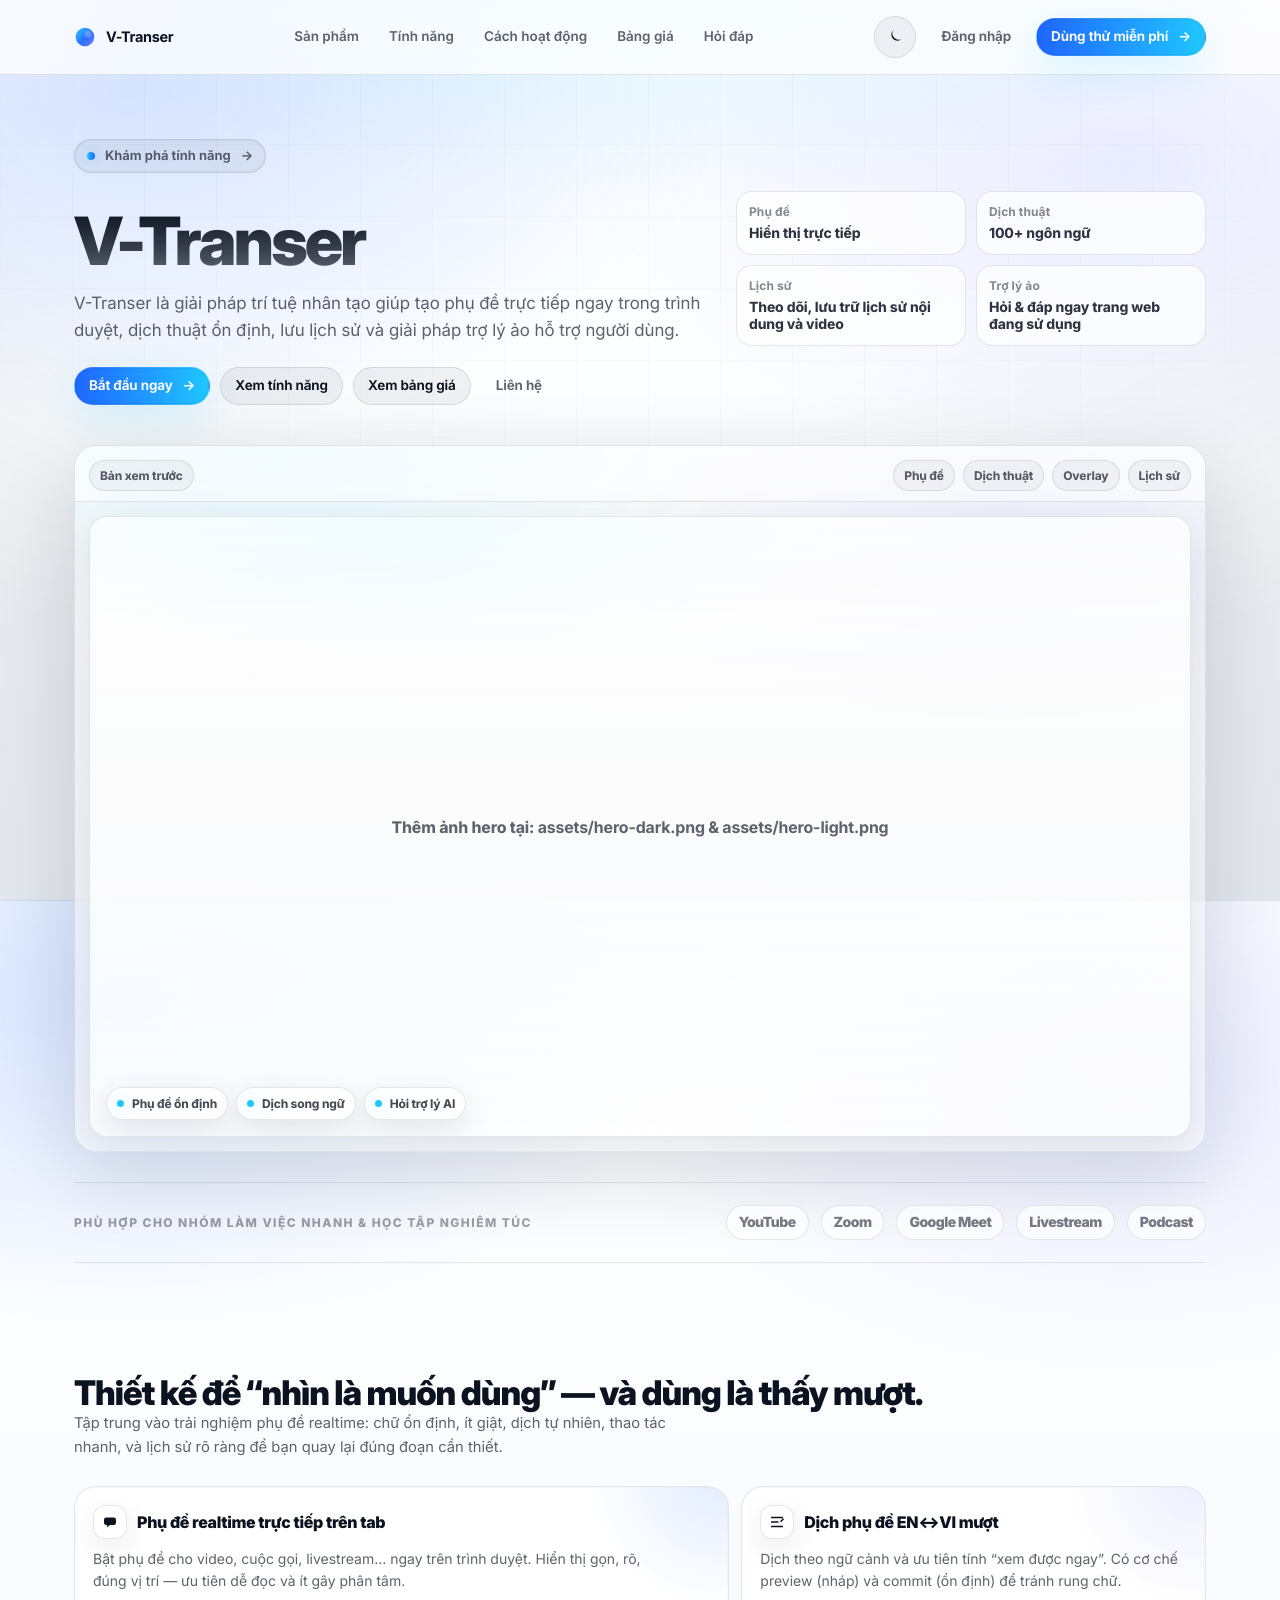
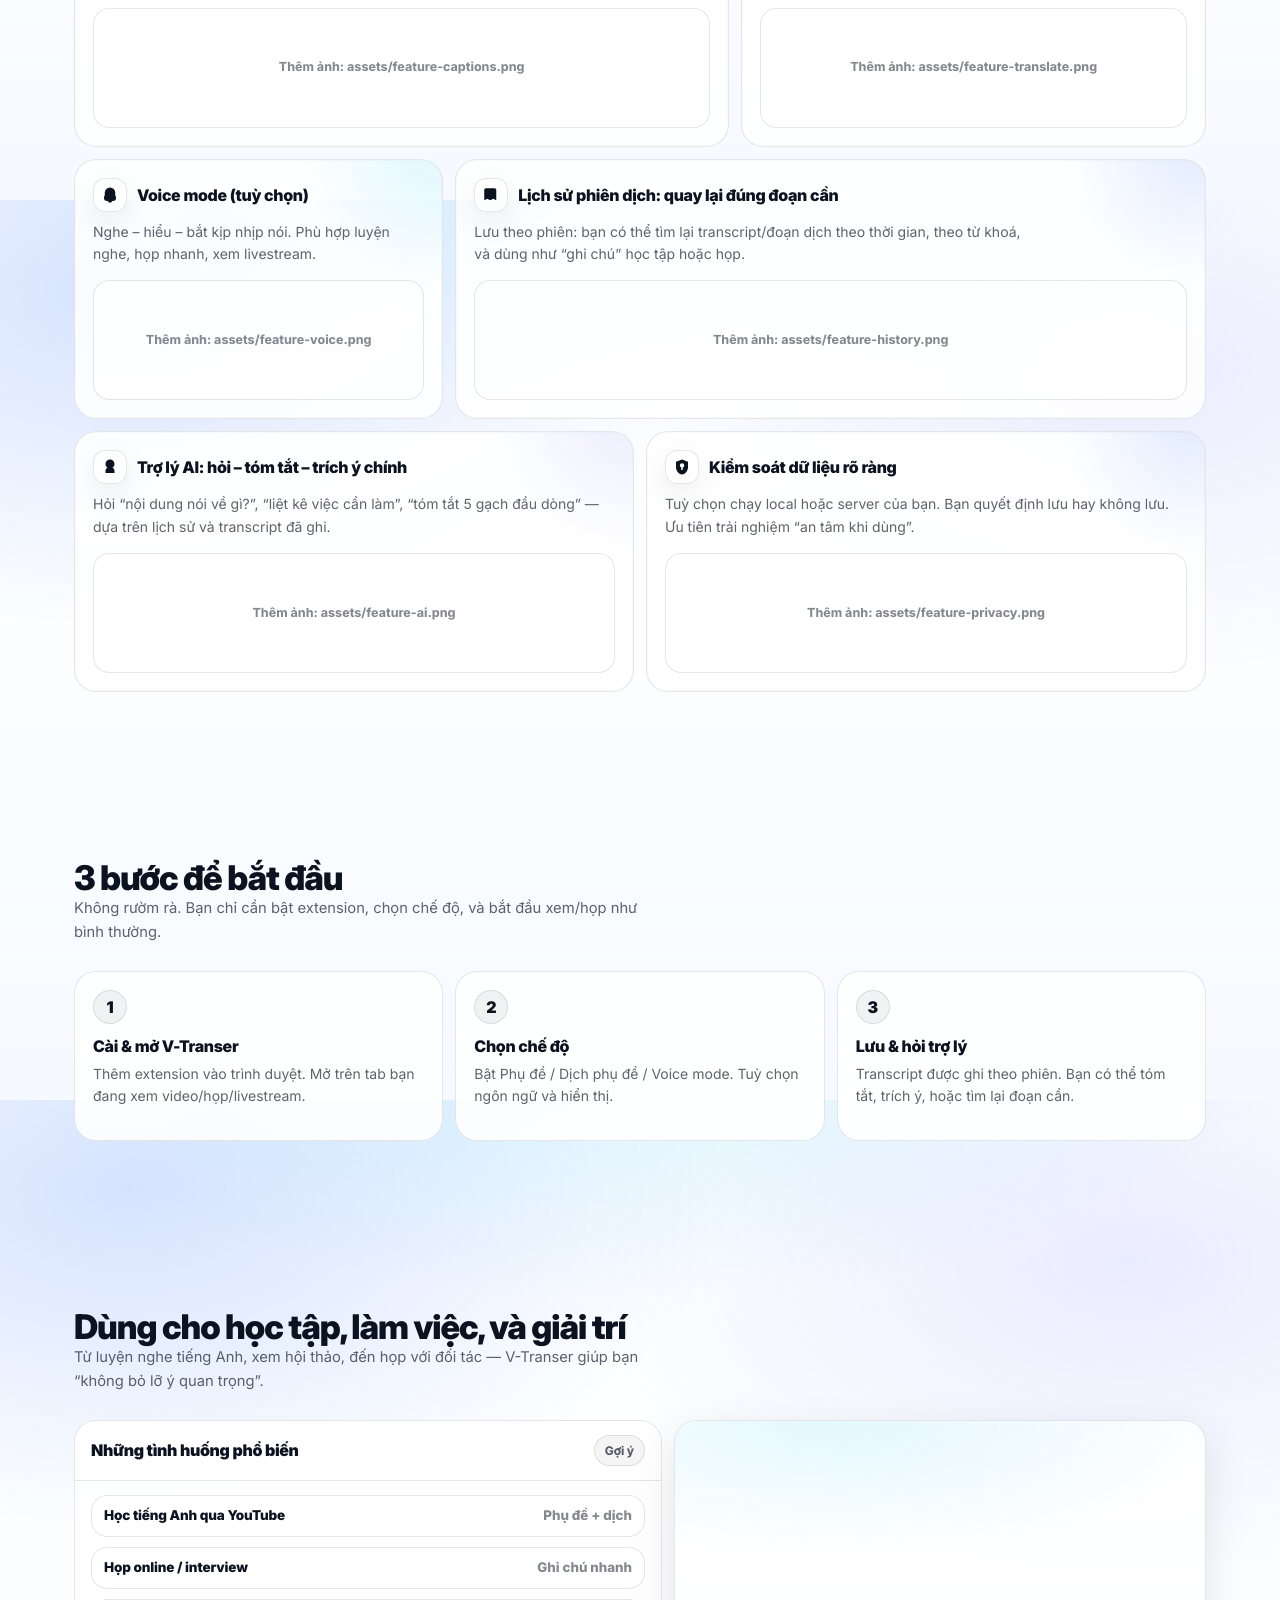
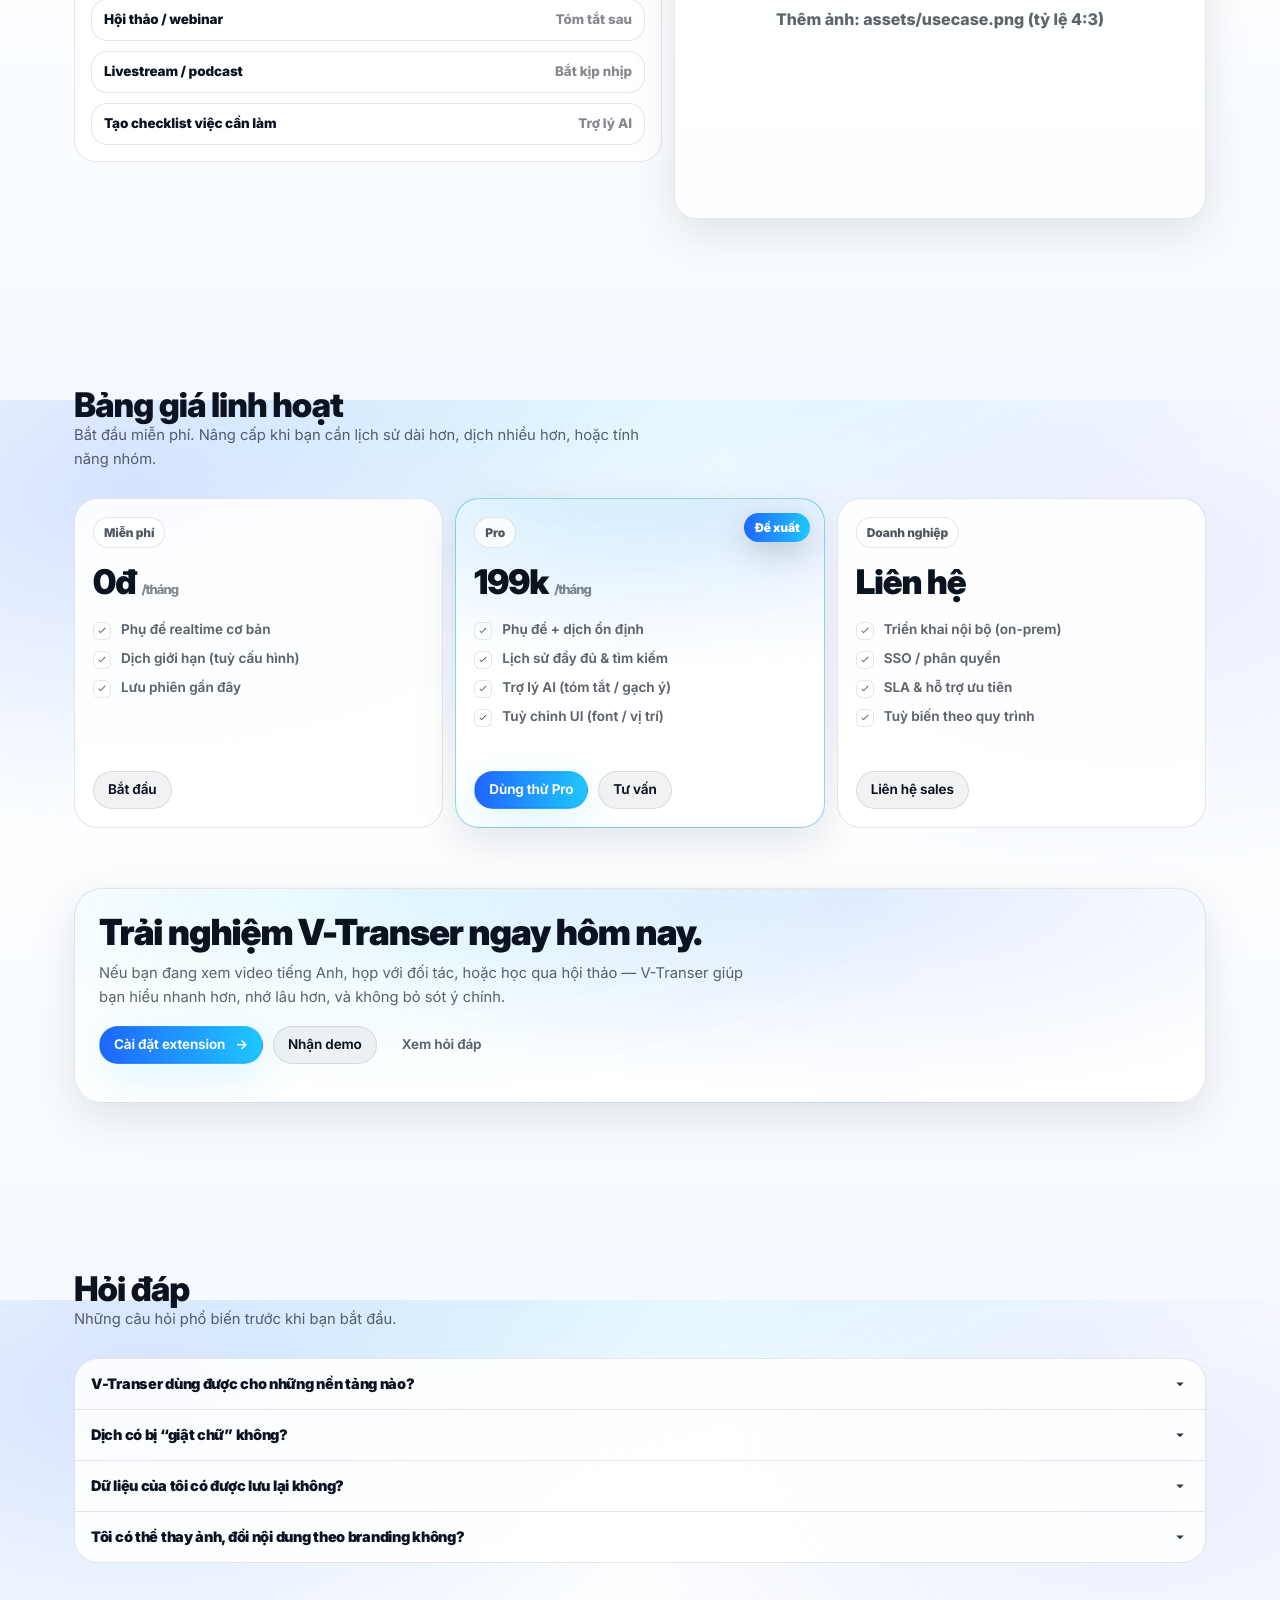
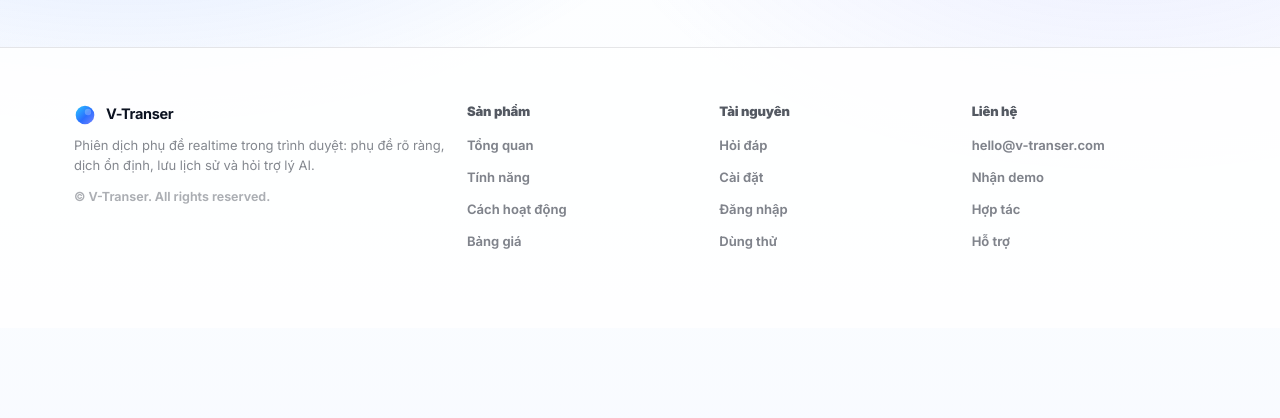
==== my-tab-audio-ext/landing_page.html @ ef07299a "khai xuan" ====
<!doctype html>
<html lang="vi" data-theme="dark">
<head>
  <meta charset="utf-8" />
  <meta name="viewport" content="width=device-width, initial-scale=1" />
  <title>V-Transer</title>

  <!-- SEO / Social -->
  <meta name="description" content="V-Transer giúp bạn tạo phụ đề realtime, dịch phụ đề EN↔VI, lưu lịch sử và hỏi trợ lý AI — ngay trong trình duyệt." />
  <meta property="og:title" content="V-Transer — Phiên dịch phụ đề realtime" />
  <meta property="og:description" content="Phụ đề realtime • Dịch EN↔VI • Lưu lịch sử • Trợ lý AI • Chạy local hoặc server của bạn" />
  <!-- TODO: thay ảnh og nếu có -->
  <meta property="og:image" content="assets/og.png" />
  <meta name="theme-color" content="#07080a" /> 

  <link rel="preconnect" href="https://fonts.googleapis.com" />
  <link rel="preconnect" href="https://fonts.gstatic.com" crossorigin />
  <link href="https://fonts.googleapis.com/css2?family=Inter:wght@300;400;500;600;650;700;800&display=swap" rel="stylesheet"/>

  <style>
    /* =========================================================
      1) THEME TOKENS (Dark default)
    ========================================================= */
    :root{
      --font: "Inter", ui-sans-serif, system-ui, -apple-system, Segoe UI, Roboto, Arial, sans-serif;

      --max: 1180px;
      --pad: 24px;
      --navH: 74px;

      --radius: 16px;
      --radius2: 22px;

      --bg0: #07080a;
      --bg1: #06070a;
      --bg2: #040408;

      --text: #eef0f4;
      --muted: rgba(238,240,244,.66);
      --muted2: rgba(238,240,244,.48);

      --border: rgba(255,255,255,.085);
      --border2: rgba(255,255,255,.14);

      --card: rgba(255,255,255,.03);
      --card2: rgba(255,255,255,.055);
      --hover: rgba(255,255,255,.07);

      --blue: #2f7bff;
      --cyan: #34d7ff;
      --violet: #a36bff;

      --shadow: 0 24px 80px rgba(0,0,0,.56);
      --shadow2: 0 14px 44px rgba(0,0,0,.46);

      --hdr-bg: rgba(7,8,10,.58);
      --hdr-blur: 14px;

      /* Background composition */
      --mesh-1: radial-gradient(1200px 650px at 50% -160px, rgba(47,123,255,.18), transparent 60%);
      --mesh-2: radial-gradient(1000px 560px at 10% 12%, rgba(52,215,255,.12), transparent 58%);
      --mesh-3: radial-gradient(900px 520px at 88% 18%, rgba(163,107,255,.12), transparent 58%);
      --bg-linear: linear-gradient(180deg, var(--bg0), var(--bg1) 58%, var(--bg2) 100%);

      --grid-line: rgba(255,255,255,.05);
      --grid-opacity: .14;
      --grid-mask: radial-gradient(900px 420px at 50% 180px, black 52%, transparent 76%);

      --vignette: radial-gradient(1200px 720px at 50% 0%, transparent 45%, rgba(0,0,0,.58) 100%);

      --h1-grad: linear-gradient(180deg, #ffffff 0%, rgba(255,255,255,.78) 58%, rgba(255,255,255,.58) 100%);

      --btn-ghost: transparent;
      --btn-ghost-hover: rgba(255,255,255,.05);

      --btn-solid: rgba(255,255,255,.06);
      --btn-solid-hover: rgba(255,255,255,.10);
      --btn-solid-border: rgba(255,255,255,.10);
      --btn-solid-border-hover: rgba(255,255,255,.16);

      --btn-primary: linear-gradient(90deg, var(--blue), var(--cyan));
      --btn-primary-shadow: 0 0 0 1px rgba(255,255,255,.06) inset, 0 14px 44px rgba(47,123,255,.18);
      --btn-primary-shadow-hover: 0 0 0 1px rgba(255,255,255,.08) inset, 0 18px 58px rgba(47,123,255,.26);

      --chip-bg: rgba(255,255,255,.05);
      --chip-border: rgba(255,255,255,.10);
    }

    /* =========================================================
      2) LIGHT THEME OVERRIDES (White + ocean blue gradients)
    ========================================================= */
    html[data-theme="light"]{
      --bg0: #ffffff;
      --bg1: #fbfdff;
      --bg2: #f6f9ff;

      --text: #0b1220;
      --muted: rgba(11,18,32,.66);
      --muted2: rgba(11,18,32,.50);

      --border: rgba(11,18,32,.10);
      --border2: rgba(11,18,32,.16);

      --card: rgba(255,255,255,.72);
      --card2: rgba(255,255,255,.88);
      --hover: rgba(11,18,32,.05);

      --blue: #1f66ff;
      --cyan: #1fc7ff;
      --violet: #6f7dff;

      --shadow: 0 24px 80px rgba(11,18,32,.14);
      --shadow2: 0 14px 44px rgba(11,18,32,.10);

      --hdr-bg: rgba(255,255,255,.72);

      --mesh-1: radial-gradient(1200px 650px at 50% -200px, rgba(31,199,255,.22), transparent 62%);
      --mesh-2: radial-gradient(1000px 560px at 10% 10%, rgba(31,102,255,.18), transparent 60%);
      --mesh-3: radial-gradient(900px 520px at 88% 18%, rgba(111,125,255,.14), transparent 60%);
      --bg-linear: linear-gradient(180deg, var(--bg0), var(--bg1) 56%, var(--bg2) 100%);

      --grid-line: rgba(11,18,32,.07);
      --grid-opacity: .20;
      --grid-mask: radial-gradient(980px 440px at 50% 220px, black 55%, transparent 80%);

      --vignette: radial-gradient(1200px 720px at 50% 0%, transparent 55%, rgba(11,18,32,.08) 100%);

      --h1-grad: linear-gradient(180deg, #0b1220 0%, rgba(11,18,32,.80) 60%, rgba(11,18,32,.62) 100%);

      --btn-ghost-hover: rgba(11,18,32,.05);

      --btn-solid: rgba(11,18,32,.05);
      --btn-solid-hover: rgba(11,18,32,.08);
      --btn-solid-border: rgba(11,18,32,.10);
      --btn-solid-border-hover: rgba(11,18,32,.16);

      --btn-primary: linear-gradient(90deg, #1f66ff, #1fc7ff);
      --btn-primary-shadow: 0 0 0 1px rgba(11,18,32,.06) inset, 0 14px 44px rgba(31,199,255,.16);
      --btn-primary-shadow-hover: 0 0 0 1px rgba(11,18,32,.08) inset, 0 18px 58px rgba(31,199,255,.22);

      --chip-bg: rgba(11,18,32,.04);
      --chip-border: rgba(11,18,32,.10);
    }

    /* =========================================================
      3) BASE
    ========================================================= */
    *{ box-sizing:border-box; }
    html,body{ height:100%; }
    body{
      margin:0;
      font-family: var(--font);
      background: var(--mesh-1), var(--mesh-2), var(--mesh-3), var(--bg-linear);
      color: var(--text);
      -webkit-font-smoothing: antialiased;
      text-rendering: geometricPrecision;
      overflow-x:hidden;
      transition: background-color .25s ease, color .25s ease;
    }
    a{ color:inherit; text-decoration:none; }
    button{ font-family:inherit; }
    .container{
      width:100%;
      max-width: var(--max);
      margin: 0 auto;
      padding: 0 var(--pad);
      position:relative;
      z-index:1;
    }

    .bg-grid{
      position:fixed; inset:0;
      pointer-events:none;
      background-image:
        linear-gradient(to right, var(--grid-line) 1px, transparent 1px),
        linear-gradient(to bottom, var(--grid-line) 1px, transparent 1px);
      background-size: 72px 72px;
      opacity: var(--grid-opacity);
      mask-image: var(--grid-mask);
      z-index:0;
      transition: opacity .25s ease;
    }
    .bg-vignette{
      position:fixed; inset:-1px;
      pointer-events:none;
      background: var(--vignette);
      z-index:0;
      transition: background .25s ease;
    }

    /* =========================================================
      4) NAV
    ========================================================= */
    header{
      position: sticky;
      top:0;
      z-index: 50;
      backdrop-filter: blur(var(--hdr-blur));
      background: var(--hdr-bg);
      border-bottom: 1px solid var(--border);
    }
    .nav{
      height: var(--navH);
      display:flex;
      align-items:center;
      justify-content:space-between;
      gap: 16px;
    }
    .brand{
      display:flex;
      align-items:center;
      gap:10px;
      font-weight:700;
      letter-spacing:-.02em;
    }
    .brand .wordmark{ font-size: 14.5px; }
    .navlinks{
      display:flex;
      gap: 10px;
      align-items:center;
      color: var(--muted);
      font-size: 13.5px;
      font-weight: 600;
    }
    .navlinks a{
      padding: 10px 10px;
      border-radius: 999px;
      transition: .18s ease;
    }
    .navlinks a:hover{
      color: var(--text);
      background: var(--btn-ghost-hover);
    }

    .navactions{
      display:flex;
      gap: 10px;
      align-items:center;
    }

    .btn{
      display:inline-flex;
      align-items:center;
      justify-content:center;
      gap:10px;
      border-radius: 999px;
      padding: 10px 14px;
      border: 1px solid transparent;
      cursor:pointer;
      font-size: 13.5px;
      font-weight: 650;
      letter-spacing: -.01em;
      transition: .18s ease;
      user-select:none;
      white-space:nowrap;
      background: transparent;
      color: inherit;
    }
    .btn.ghost{
      background: var(--btn-ghost);
      color: var(--muted);
      border-color: transparent;
    }
    .btn.ghost:hover{
      color: var(--text);
      background: var(--btn-ghost-hover);
    }

    .btn.solid{
      background: var(--btn-solid);
      border-color: var(--btn-solid-border);
      color: var(--text);
    }
    .btn.solid:hover{
      background: var(--btn-solid-hover);
      border-color: var(--btn-solid-border-hover);
      transform: translateY(-1px);
    }

    .btn.primary{
      background: var(--btn-primary);
      border-color: rgba(255,255,255,.10);
      box-shadow: var(--btn-primary-shadow);
      color: #fff;
    }
    .btn.primary:hover{
      transform: translateY(-1px);
      box-shadow: var(--btn-primary-shadow-hover);
    }

    .btn.theme{
      width: 42px;
      height: 42px;
      padding: 0;
      border-radius: 999px;
      border: 1px solid var(--btn-solid-border);
      background: var(--btn-solid);
    }
    .btn.theme:hover{
      background: var(--btn-solid-hover);
      border-color: var(--btn-solid-border-hover);
      transform: translateY(-1px);
    }

    .hamburger{
      display:none;
      width: 42px; height: 42px;
      border-radius: 14px;
      border:1px solid var(--border);
      background: var(--btn-solid);
      cursor:pointer;
      align-items:center;
      justify-content:center;
    }
    .hamburger:hover{
      background: var(--btn-solid-hover);
      border-color: var(--border2);
    }

    .mobileSheet{
      display:none;
      position: fixed;
      inset: calc(var(--navH) + 10px) 14px auto 14px;
      background: color-mix(in srgb, var(--bg0) 86%, transparent);
      backdrop-filter: blur(16px);
      border: 1px solid var(--border);
      border-radius: 18px;
      box-shadow: var(--shadow2);
      padding: 10px;
      z-index: 60;
    }
    .mobileSheet a{
      display:flex;
      padding: 12px 12px;
      border-radius: 14px;
      color: var(--muted);
      font-weight: 650;
      transition: .18s ease;
    }
    .mobileSheet a:hover{
      background: var(--btn-ghost-hover);
      color: var(--text);
    }

    /* =========================================================
      5) HERO
    ========================================================= */
    main{ padding-bottom: 90px; }

    .hero{
      padding: 64px 0 28px;
    }

    .badge{
      display:inline-flex;
      align-items:center;
      gap:10px;
      padding: 8px 12px;
      border-radius: 999px;
      border:1px solid var(--border);
      background: var(--btn-solid);
      color: var(--muted);
      font-size: 13px;
      font-weight: 650;
      box-shadow: 0 0 0 1px rgba(255,255,255,.02) inset;
      transition: .18s ease;
    }
    html[data-theme="light"] .badge{
      box-shadow: 0 0 0 1px rgba(11,18,32,.03) inset;
    }
    .badge .dot{
      width: 8px; height: 8px;
      border-radius:999px;
      background: linear-gradient(90deg, var(--cyan), var(--blue));
      box-shadow: 0 0 16px color-mix(in srgb, var(--cyan) 35%, transparent);
    }
    .badge:hover{
      border-color: var(--border2);
      background: var(--btn-solid-hover);
      color: var(--text);
      transform: translateY(-1px);
    }

    .heroGrid{
      margin-top: 18px;
      display:grid;
      grid-template-columns: 1.15fr .85fr;
      gap: 26px;
      align-items:start;
    }

    h1{
      font-size: clamp(44px, 5.2vw, 76px);
      line-height: 1.02;
      letter-spacing: -0.045em;
      margin: 18px 0 14px;
      font-weight: 850;
      background: var(--h1-grad);
      -webkit-background-clip: text;
      -webkit-text-fill-color: transparent;
    }
    .lead{
      margin: 0 0 22px;
      color: var(--muted);
      font-size: 17px;
      line-height: 1.6;
      max-width: 60ch;
    }
    .heroCtas{
      display:flex;
      gap: 10px;
      flex-wrap: wrap;
      align-items:center;
      margin-bottom: 14px;
    }
    .subnote{
      color: var(--muted2);
      font-size: 12.8px;
      display:flex;
      flex-wrap:wrap;
      gap: 10px;
      align-items:center;
    }
    .subnote span{
      display:inline-flex;
      align-items:center;
      gap:8px;
      padding: 6px 10px;
      border-radius: 999px;
      border: 1px solid var(--border);
      background: var(--card);
      font-weight: 650;
    }

    .heroSide{
      display:flex;
      flex-direction:column;
      gap: 12px;
    }
    .miniStats{
      display:grid;
      grid-template-columns: repeat(2, 1fr);
      gap: 10px;
    }
    .stat{
      border: 1px solid var(--border);
      background: var(--card);
      border-radius: 16px;
      padding: 12px 12px;
    }
    .stat .k{
      font-size: 12px;
      color: var(--muted2);
      margin-bottom: 6px;
      font-weight: 700;
      letter-spacing: .01em;
    }
    .stat .v{
      font-size: 14px;
      font-weight: 750;
      letter-spacing: -.01em;
      color: color-mix(in srgb, var(--text) 86%, transparent);
    }

    /* =========================================================
      6) HERO VISUAL (image slot)
    ========================================================= */
    .heroVisual{
      margin-top: 26px;
      border-radius: var(--radius2);
      border: 1px solid var(--border);
      background: linear-gradient(
        180deg,
        color-mix(in srgb, var(--card2) 78%, transparent),
        color-mix(in srgb, var(--card) 58%, transparent)
      );
      box-shadow: var(--shadow);
      overflow:hidden;
      position:relative;
    }
    .heroVisual::before{
      content:"";
      position:absolute; inset:-1px;
      background:
        radial-gradient(760px 340px at 18% 0%, color-mix(in srgb, var(--cyan) 12%, transparent), transparent 58%),
        radial-gradient(740px 340px at 82% 12%, color-mix(in srgb, var(--violet) 10%, transparent), transparent 58%);
      pointer-events:none;
    }

    .visualTop{
      position:relative;
      display:flex;
      align-items:center;
      justify-content:space-between;
      gap: 10px;
      padding: 14px 14px 10px;
      border-bottom: 1px solid var(--border);
      background: color-mix(in srgb, var(--card2) 60%, transparent);
    }
    .pill{
      display:inline-flex;
      align-items:center;
      gap: 8px;
      padding: 7px 10px;
      border-radius: 999px;
      border: 1px solid var(--chip-border);
      background: var(--chip-bg);
      color: color-mix(in srgb, var(--text) 68%, transparent);
      font-size: 12px;
      font-weight: 750;
      letter-spacing:-.01em;
    }
    .chips{ display:flex; gap: 8px; flex-wrap:wrap; }

    .visualBody{
      position:relative;
      padding: 14px;
      display:grid;
      grid-template-columns: 1fr;
      gap: 12px;
    }

    .shotFrame{
      border: 1px solid var(--border);
      background: color-mix(in srgb, var(--bg0) 60%, transparent);
      border-radius: 18px;
      overflow:hidden;
      box-shadow: var(--shadow2);
      position:relative;
    }
    .shotFrame .ratio{
      aspect-ratio: 16/9;
      width:100%;
      background:
        linear-gradient(180deg, color-mix(in srgb, var(--card2) 55%, transparent), transparent),
        radial-gradient(700px 240px at 30% 0%, color-mix(in srgb, var(--cyan) 10%, transparent), transparent 60%);
      display:flex;
      align-items:center;
      justify-content:center;
      color: var(--muted);
      font-weight: 750;
      letter-spacing:-.01em;
      position:relative;
    }
    .shotFrame img{
      width:100%;
      height:100%;
      object-fit: cover;
      display:block;
    }

    .hintOverlay{
      position:absolute;
      left: 16px;
      bottom: 16px;
      display:flex;
      flex-wrap:wrap;
      gap: 8px;
      pointer-events:none;
    }
    .hintTag{
      display:inline-flex;
      align-items:center;
      gap: 8px;
      padding: 8px 10px;
      border-radius: 999px;
      border: 1px solid var(--border);
      background: color-mix(in srgb, var(--bg0) 70%, transparent);
      color: color-mix(in srgb, var(--text) 76%, transparent);
      font-size: 12px;
      font-weight: 750;
      box-shadow: 0 10px 30px rgba(0,0,0,.22);
    }
    html[data-theme="light"] .hintTag{
      background: rgba(255,255,255,.72);
      box-shadow: 0 10px 30px rgba(11,18,32,.10);
    }
    .hintDot{
      width: 7px; height: 7px; border-radius:999px;
      background: var(--cyan);
      box-shadow: 0 0 16px color-mix(in srgb, var(--cyan) 40%, transparent);
    }

    /* =========================================================
      7) TRUST / LOGO WALL
    ========================================================= */
    .trust{
      margin-top: 30px;
      padding: 22px 0;
      border-top: 1px solid var(--border);
      border-bottom: 1px solid var(--border);
    }
    .trustRow{
      display:flex;
      align-items:center;
      justify-content:space-between;
      gap: 16px;
      flex-wrap:wrap;
    }
    .trustRow p{
      margin:0;
      font-size: 12px;
      letter-spacing: .12em;
      text-transform: uppercase;
      color: color-mix(in srgb, var(--text) 40%, transparent);
      font-weight: 800;
    }
    .logos{
      display:flex;
      gap: 12px;
      flex-wrap:wrap;
      align-items:center;
      opacity:.90;
    }
    .logoChip{
      font-weight: 850;
      letter-spacing:-.04em;
      font-size: 14px;
      color: color-mix(in srgb, var(--text) 62%, transparent);
      padding: 8px 12px;
      border-radius: 999px;
      border: 1px solid var(--border);
      background: var(--card);
    }

    /* =========================================================
      8) SECTIONS / TITLES
    ========================================================= */
    .section{
      padding: 84px 0;
    }
    .sectionHead{
      display:flex;
      align-items:flex-end;
      justify-content:space-between;
      gap: 16px;
      flex-wrap:wrap;
      margin-bottom: 26px;
    }
    .sectionHead h2{
      margin:0;
      font-size: 34px;
      letter-spacing:-.03em;
      font-weight: 850;
      line-height: 1.1;
    }
    .sectionHead p{
      margin:0;
      color: var(--muted);
      max-width: 64ch;
      font-size: 14.8px;
      line-height: 1.6;
    }

    /* =========================================================
      9) BENTO GRID (features)
    ========================================================= */
    .bento{
      display:grid;
      grid-template-columns: repeat(12, 1fr);
      gap: 12px;
    }
    .card{
      border: 1px solid var(--border);
      background: var(--card2);
      border-radius: 22px;
      padding: 18px;
      position:relative;
      overflow:hidden;
      box-shadow: 0 0 0 1px rgba(255,255,255,.02) inset;
      transition: transform .18s ease, background .18s ease, border-color .18s ease;
      min-height: 190px;
    }
    html[data-theme="light"] .card{
      box-shadow: 0 0 0 1px rgba(11,18,32,.02) inset;
    }
    .card:hover{
      transform: translateY(-2px);
      background: color-mix(in srgb, var(--card2) 70%, var(--hover));
      border-color: var(--border2);
    }
    .glow{
      content:"";
      position:absolute;
      width: 300px; height: 300px;
      right: -140px; top:-160px;
      background: radial-gradient(circle, color-mix(in srgb, var(--cyan) 14%, transparent), transparent 62%);
      pointer-events:none;
      opacity:.95;
    }
    .glow.violet{
      background: radial-gradient(circle, color-mix(in srgb, var(--violet) 13%, transparent), transparent 62%);
    }
    .glow.blue{
      background: radial-gradient(circle, color-mix(in srgb, var(--blue) 13%, transparent), transparent 62%);
    }

    .card .topline{
      display:flex;
      align-items:center;
      gap: 10px;
      margin-bottom: 10px;
    }
    .icon{
      width: 34px; height: 34px;
      border-radius: 12px;
      border:1px solid var(--border);
      background: color-mix(in srgb, var(--card) 75%, transparent);
      display:flex; align-items:center; justify-content:center;
      box-shadow: 0 10px 30px rgba(0,0,0,.10);
    }
    html[data-theme="light"] .icon{
      box-shadow: 0 10px 30px rgba(11,18,32,.08);
    }
    .icon svg{ width:18px; height:18px; }
    .card h3{
      margin:0;
      font-size: 16px;
      letter-spacing:-.02em;
      font-weight: 850;
    }
    .card p{
      margin: 8px 0 0;
      color: var(--muted);
      font-size: 14px;
      line-height: 1.6;
      max-width: 62ch;
    }

    .miniVisual{
      margin-top: 14px;
      border-radius: 16px;
      border:1px solid var(--border);
      background: color-mix(in srgb, var(--card) 70%, transparent);
      overflow:hidden;
      height: 120px;
      position:relative;
      display:flex;
      align-items:center;
      justify-content:center;
      color: var(--muted2);
      font-weight: 750;
      font-size: 12.5px;
    }
    .miniVisual img{
      width:100%;
      height:100%;
      object-fit: cover;
      display:block;
    }

    /* bento layout spans */
    .span-5{ grid-column: span 5; }
    .span-7{ grid-column: span 7; }
    .span-4{ grid-column: span 4; }
    .span-6{ grid-column: span 6; }
    .span-8{ grid-column: span 8; }

    /* =========================================================
      10) HOW IT WORKS (steps)
    ========================================================= */
    .steps{
      display:grid;
      grid-template-columns: repeat(3, 1fr);
      gap: 12px;
    }
    .step{
      border:1px solid var(--border);
      background: var(--card2);
      border-radius: 22px;
      padding: 18px;
      position:relative;
      overflow:hidden;
      min-height: 170px;
    }
    .stepNum{
      width: 34px; height: 34px;
      border-radius: 999px;
      display:flex; align-items:center; justify-content:center;
      background: var(--btn-solid);
      border:1px solid var(--border);
      font-weight: 900;
      letter-spacing:-.02em;
    }
    .step h4{
      margin: 12px 0 8px;
      font-size: 16px;
      font-weight: 850;
      letter-spacing:-.02em;
    }
    .step p{
      margin:0;
      color: var(--muted);
      font-size: 14px;
      line-height: 1.6;
    }

    /* =========================================================
      11) USE CASES (split)
    ========================================================= */
    .split{
      display:grid;
      grid-template-columns: 1.05fr .95fr;
      gap: 12px;
      align-items:start;
    }
    .panel{
      border:1px solid var(--border);
      background: var(--card2);
      border-radius: 22px;
      overflow:hidden;
    }
    .panelHead{
      padding: 14px 16px;
      border-bottom: 1px solid var(--border);
      display:flex;
      align-items:center;
      justify-content:space-between;
      gap: 10px;
      background: color-mix(in srgb, var(--card2) 70%, transparent);
    }
    .panelHead b{ font-weight: 900; letter-spacing:-.02em; }
    .panelBody{ padding: 14px 16px 16px; }
    .list{
      display:flex;
      flex-direction:column;
      gap: 10px;
    }
    .row{
      border: 1px solid var(--border);
      background: var(--card);
      border-radius: 16px;
      padding: 12px 12px;
      display:flex;
      justify-content:space-between;
      gap: 12px;
      align-items:center;
    }
    .row b{ font-size: 13.5px; font-weight: 850; letter-spacing:-.01em; }
    .row small{ color: var(--muted2); font-weight: 800; }

    .useShot{
      border:1px solid var(--border);
      background: var(--card);
      border-radius: 22px;
      overflow:hidden;
      box-shadow: var(--shadow2);
    }
    .useShot .ratio{
      aspect-ratio: 4/3;
      width:100%;
      background:
        radial-gradient(620px 220px at 30% 0%, color-mix(in srgb, var(--cyan) 12%, transparent), transparent 62%),
        linear-gradient(180deg, color-mix(in srgb, var(--card2) 55%, transparent), transparent);
      display:flex;
      align-items:center;
      justify-content:center;
      color: var(--muted);
      font-weight: 800;
    }

    /* =========================================================
      12) PRICING
    ========================================================= */
    .pricing{
      display:grid;
      grid-template-columns: repeat(3, 1fr);
      gap: 12px;
      align-items:stretch;
    }
    .plan{
      border: 1px solid var(--border);
      background: var(--card2);
      border-radius: 24px;
      padding: 18px;
      position:relative;
      overflow:hidden;
      display:flex;
      flex-direction:column;
      gap: 12px;
      min-height: 330px;
    }
    .plan .tag{
      width: fit-content;
      padding: 7px 10px;
      border-radius: 999px;
      border:1px solid var(--border);
      background: var(--card);
      color: color-mix(in srgb, var(--text) 72%, transparent);
      font-weight: 850;
      font-size: 12px;
      letter-spacing:-.01em;
      display:inline-flex;
      align-items:center;
      gap: 8px;
    }
    .plan .price{
      font-size: 34px;
      font-weight: 950;
      letter-spacing:-.03em;
      margin-top: 2px;
    }
    .plan .price small{
      font-size: 13px;
      color: var(--muted2);
      font-weight: 800;
      margin-left: 6px;
    }
    .plan ul{
      margin: 6px 0 0;
      padding: 0;
      list-style: none;
      display:flex;
      flex-direction:column;
      gap: 10px;
      color: var(--muted);
      font-weight: 650;
      font-size: 13.5px;
      line-height: 1.4;
    }
    .plan li{
      display:flex;
      gap: 10px;
      align-items:flex-start;
    }
    .tick{
      width: 18px; height: 18px;
      border-radius: 6px;
      border:1px solid var(--border);
      background: color-mix(in srgb, var(--card) 70%, transparent);
      display:inline-flex;
      align-items:center;
      justify-content:center;
      flex: 0 0 auto;
      margin-top: 1px;
    }
    .tick svg{ width: 12px; height: 12px; }
    .plan .cta{
      margin-top:auto;
      display:flex;
      gap: 10px;
      flex-wrap:wrap;
    }
    .plan.featured{
      border-color: color-mix(in srgb, var(--cyan) 35%, var(--border2));
      box-shadow: var(--shadow2);
      background:
        radial-gradient(720px 280px at 30% 0%, color-mix(in srgb, var(--cyan) 10%, transparent), transparent 60%),
        radial-gradient(720px 280px at 70% 0%, color-mix(in srgb, var(--blue) 10%, transparent), transparent 60%),
        var(--card2);
    }
    .plan.featured::after{
      content:"Đề xuất";
      position:absolute;
      top: 14px;
      right: 14px;
      padding: 7px 10px;
      border-radius: 999px;
      background: var(--btn-primary);
      color:#fff;
      font-size: 12px;
      font-weight: 900;
      letter-spacing:-.01em;
      box-shadow: 0 10px 30px rgba(0,0,0,.18);
    }

    /* =========================================================
      13) FAQ (accordion)
    ========================================================= */
    .faq{
      border: 1px solid var(--border);
      background: var(--card2);
      border-radius: 24px;
      overflow:hidden;
    }
    .qa{
      border-top: 1px solid var(--border);
    }
    .qa:first-child{ border-top:none; }
    .qBtn{
      width:100%;
      padding: 16px 16px;
      display:flex;
      align-items:center;
      justify-content:space-between;
      gap: 12px;
      background: transparent;
      border:none;
      cursor:pointer;
      color: var(--text);
      text-align:left;
      font-weight: 900;
      letter-spacing:-.02em;
      font-size: 14.5px;
    }
    .qBtn:hover{ background: var(--btn-ghost-hover); }
    .ans{
      max-height: 0;
      overflow:hidden;
      transition: max-height .25s ease;
    }
    .ansInner{
      padding: 0 16px 16px;
      color: var(--muted);
      font-size: 14px;
      line-height: 1.65;
    }
    .chev{
      width: 18px; height: 18px;
      transition: transform .2s ease;
      flex: 0 0 auto;
      opacity:.85;
    }
    .qa.open .chev{ transform: rotate(180deg); }
    .qa.open .ans{ max-height: 220px; }

    /* =========================================================
      14) BIG CTA
    ========================================================= */
    .bigCta{
      margin-top: 60px;
      border:1px solid var(--border);
      border-radius: 28px;
      background:
        radial-gradient(900px 340px at 30% 0%, color-mix(in srgb, var(--cyan) 12%, transparent), transparent 62%),
        radial-gradient(900px 340px at 70% 0%, color-mix(in srgb, var(--blue) 12%, transparent), transparent 62%),
        var(--card2);
      padding: 24px;
      box-shadow: var(--shadow2);
      overflow:hidden;
      position:relative;
    }
    .bigCta h2{
      margin:0 0 10px;
      font-size: 36px;
      letter-spacing:-.03em;
      font-weight: 950;
      line-height: 1.06;
    }
    .bigCta p{
      margin:0 0 16px;
      color: var(--muted);
      max-width: 70ch;
      line-height: 1.65;
      font-size: 14.8px;
    }

    /* =========================================================
      15) FOOTER
    ========================================================= */
    footer{
      border-top: 1px solid var(--border);
      padding: 56px 0 70px;
      background: color-mix(in srgb, var(--bg0) 86%, transparent);
    }
    .foot{
      display:grid;
      grid-template-columns: 1.6fr 1fr 1fr 1fr;
      gap: 18px;
    }
    .foot .colh{
      color: color-mix(in srgb, var(--text) 70%, transparent);
      font-weight: 900;
      margin-bottom: 10px;
      letter-spacing:-.01em;
      font-size: 13px;
    }
    .foot a{
      display:block;
      padding: 8px 0;
      color: color-mix(in srgb, var(--text) 52%, transparent);
      font-weight: 650;
      font-size: 13px;
      transition: .16s ease;
    }
    .foot a:hover{ color: color-mix(in srgb, var(--cyan) 86%, transparent); }
    .footBrand p{
      margin: 10px 0 0;
      color: color-mix(in srgb, var(--text) 50%, transparent);
      font-size: 13px;
      line-height: 1.55;
      max-width: 46ch;
    }
    .copy{
      margin-top: 14px;
      color: color-mix(in srgb, var(--text) 34%, transparent);
      font-size: 12.5px;
      font-weight: 650;
    }

    /* =========================================================
      16) ANIMATIONS (scroll reveal)
    ========================================================= */
    .reveal{
      opacity: 0;
      transform: translateY(10px);
      transition: opacity .5s ease, transform .5s ease;
    }
    .reveal.in{
      opacity: 1;
      transform: translateY(0);
    }

    /* =========================================================
      17) RESPONSIVE
    ========================================================= */
    @media (max-width: 980px){
      .heroGrid{ grid-template-columns: 1fr; }
      .split{ grid-template-columns: 1fr; }
      .bento{ grid-template-columns: repeat(12, 1fr); }
      .span-7,.span-5,.span-8,.span-6,.span-4{ grid-column: span 12; }
      .steps{ grid-template-columns: 1fr; }
      .pricing{ grid-template-columns: 1fr; }
      .foot{ grid-template-columns: 1fr 1fr; }
    }
    @media (max-width: 820px){
      .navlinks{ display:none; }
      .hamburger{ display:inline-flex; }
    }
    @media (prefers-reduced-motion: reduce){
      *{ animation:none !important; transition:none !important; scroll-behavior:auto !important; }
      .reveal{ opacity:1 !important; transform:none !important; }
    }
  </style>
</head>

<body>
  <div class="bg-grid" aria-hidden="true"></div>
  <div class="bg-vignette" aria-hidden="true"></div>

  <!-- =========================================================
    NAVBAR
  ========================================================= -->
  <header>
    <div class="container">
      <div class="nav">
        <a class="brand" href="#top" aria-label="V-Transer">
          <!-- Logo tối giản dạng “premium” -->
          <svg width="22" height="22" viewBox="0 0 22 22" aria-hidden="true">
            <defs>
              <linearGradient id="logoG" x1="0" y1="0" x2="1" y2="1">
                <stop offset="0" stop-color="var(--cyan)"/>
                <stop offset="0.55" stop-color="var(--blue)"/>
                <stop offset="1" stop-color="var(--violet)"/>
              </linearGradient>
            </defs>
            <circle cx="11" cy="11" r="9.3" fill="url(#logoG)" opacity="0.95"/>
            <circle cx="14" cy="8" r="3.2" fill="rgba(255,255,255,.25)"/>
          </svg>
          <span class="wordmark">V-Transer</span>
        </a>

        <nav class="navlinks" aria-label="Điều hướng">
          <a href="#sanpham">Sản phẩm</a>
          <a href="#tinhnang">Tính năng</a>
          <a href="#cachhoatdong">Cách hoạt động</a>
          <a href="#banggia">Bảng giá</a>
          <a href="#hoidap">Hỏi đáp</a>
        </nav>

        <div class="navactions">
          <button class="btn theme" id="themeToggle" type="button" aria-label="Đổi giao diện" aria-pressed="false" title="Đổi giao diện">
            <svg width="18" height="18" viewBox="0 0 24 24" aria-hidden="true" id="themeIcon">
              <!-- JS sẽ thay d=... -->
              <path fill="currentColor" d="M12 18a6 6 0 1 1 0-12a6 6 0 0 1 0 12Z"/>
            </svg>
          </button>

          <a class="btn ghost" href="#dangnhap">Đăng nhập</a>
          <a class="btn primary" href="#dungthu">
            Dùng thử miễn phí <span aria-hidden="true">→</span>
          </a>

          <button class="hamburger" id="hamburger" aria-label="Mở menu" aria-expanded="false">
            <svg width="18" height="18" viewBox="0 0 18 18" aria-hidden="true">
              <path d="M3 5h12M3 9h12M3 13h12" stroke="currentColor" stroke-width="1.6" stroke-linecap="round"/>
            </svg>
          </button>
        </div>
      </div>
    </div>
  </header>

  <div class="mobileSheet" id="mobileSheet" role="dialog" aria-modal="true" aria-label="Menu">
    <a href="#sanpham">Sản phẩm</a>
    <a href="#tinhnang">Tính năng</a>
    <a href="#cachhoatdong">Cách hoạt động</a>
    <a href="#banggia">Bảng giá</a>
    <a href="#hoidap">Hỏi đáp</a>
    <a href="#dangnhap">Đăng nhập</a>
    <a href="#dungthu">Dùng thử miễn phí</a>
  </div>

  <main id="top">
    <!-- =========================================================
      HERO
    ========================================================= -->
    <section class="hero" id="sanpham">
      <div class="container">
        <a class="badge reveal" href="#tinhnang" title="Xem tính năng">
          <span class="dot" aria-hidden="true"></span>
          Khám phá tính năng
          <span aria-hidden="true">→</span>
        </a>

        <div class="heroGrid">
          <div class="reveal">
            <h1>V-Transer</h1>
            <p class="lead">
              V-Transer là giải pháp trí tuệ nhân tạo giúp tạo phụ đề trực tiếp ngay trong trình duyệt, dịch thuật ổn định,
              lưu lịch sử và giải pháp trợ lý ảo hỗ trợ người dùng.
            </p>

            <div class="heroCtas">
              <a class="btn primary" href="#dungthu">Bắt đầu ngay <span aria-hidden="true">→</span></a>
              <a class="btn solid" href="#tinhnang">Xem tính năng</a>
              <a class="btn solid" href="#banggia">Xem bảng giá</a>
              <a class="btn ghost" href="#lienhe">Liên hệ</a>
            </div>
          </div>

          <div class="heroSide reveal">
            <div class="miniStats">
              <div class="stat">
                <div class="k">Phụ đề</div>
                <div class="v">Hiển thị trực tiếp</div>
              </div>
              <div class="stat">
                <div class="k">Dịch thuật</div>
                <div class="v">100+ ngôn ngữ</div>
              </div>
              <div class="stat">
                <div class="k">Lịch sử</div>
                <div class="v">Theo dõi, lưu trữ lịch sử nội dung và video</div>
              </div>
              <div class="stat">
                <div class="k">Trợ lý ảo</div>
                <div class="v">Hỏi & đáp ngay trang web đang sử dụng</div>
              </div>
            </div>
          </div>
        </div>

        <!-- HERO VISUAL: bạn thay ảnh ở assets/hero-dark.png + assets/hero-light.png -->
        <div class="heroVisual reveal" aria-label="Ảnh sản phẩm">
          <div class="visualTop">
            <div class="pill">Bản xem trước</div>
            <div class="chips">
              <span class="pill">Phụ đề</span>
              <span class="pill">Dịch thuật</span>
              <span class="pill">Overlay</span>
              <span class="pill">Lịch sử</span>
            </div>
          </div>

          <div class="visualBody">
            <div class="shotFrame">
              <div class="ratio" id="heroShot">
                <!-- TODO: thay src ảnh thật -->
                <!-- Nếu bạn chỉ có 1 ảnh, đặt src vào data-fallback -->
                <img
                  class="theme-img"
                  alt="Ảnh giao diện V-Transer"
                  data-dark="assets/hero-dark.png"
                  data-light="assets/hero-light.png"
                  data-fallback="assets/hero.png"
                  style="display:none;"
                />
                <div id="heroPlaceholder">Thêm ảnh hero tại: <b>assets/hero-dark.png</b> & <b>assets/hero-light.png</b></div>

                <div class="hintOverlay" aria-hidden="true">
                  <div class="hintTag"><span class="hintDot"></span> Phụ đề ổn định</div>
                  <div class="hintTag"><span class="hintDot"></span> Dịch song ngữ</div>
                  <div class="hintTag"><span class="hintDot"></span> Hỏi trợ lý AI</div>
                </div>
              </div>
            </div>
          </div>
        </div>

        <section class="trust reveal" aria-label="Tin dùng bởi">
          <div class="trustRow">
            <p>PHÙ HỢP CHO NHÓM LÀM VIỆC NHANH & HỌC TẬP NGHIÊM TÚC</p>
            <div class="logos" aria-label="Logo (placeholder)">
              <span class="logoChip">YouTube</span>
              <span class="logoChip">Zoom</span>
              <span class="logoChip">Google Meet</span>
              <span class="logoChip">Livestream</span>
              <span class="logoChip">Podcast</span>
            </div>
          </div>
        </section>
      </div>
    </section>

    <!-- =========================================================
      FEATURES (BENTO)
    ========================================================= -->
    <section class="section" id="tinhnang">
      <div class="container">
        <div class="sectionHead reveal">
          <div>
            <h2>Thiết kế để “nhìn là muốn dùng” — và dùng là thấy mượt.</h2>
            <p>
              Tập trung vào trải nghiệm phụ đề realtime: chữ ổn định, ít giật, dịch tự nhiên,
              thao tác nhanh, và lịch sử rõ ràng để bạn quay lại đúng đoạn cần thiết.
            </p>
          </div>
        </div>

        <div class="bento">
          <!-- Card 1 -->
          <div class="card span-7 reveal">
            <div class="glow blue"></div>
            <div class="topline">
              <div class="icon" aria-hidden="true">
                <svg viewBox="0 0 24 24">
                  <path fill="currentColor" d="M7 6h10a3 3 0 0 1 3 3v4a3 3 0 0 1-3 3H12l-4 3v-3H7a3 3 0 0 1-3-3V9a3 3 0 0 1 3-3Z"/>
                </svg>
              </div>
              <h3>Phụ đề realtime trực tiếp trên tab</h3>
            </div>
            <p>
              Bật phụ đề cho video, cuộc gọi, livestream… ngay trên trình duyệt.
              Hiển thị gọn, rõ, đúng vị trí — ưu tiên dễ đọc và ít gây phân tâm.
            </p>
            <div class="miniVisual">
              <!-- TODO: ảnh minh hoạ tính năng -->
              <!-- <img src="assets/feature-captions.png" alt="Phụ đề realtime" /> -->
              Thêm ảnh: assets/feature-captions.png
            </div>
          </div>

          <!-- Card 2 -->
          <div class="card span-5 reveal">
            <div class="glow violet"></div>
            <div class="topline">
              <div class="icon" aria-hidden="true">
                <svg viewBox="0 0 24 24">
                  <path fill="currentColor" d="M4 5h16v2H4V5Zm0 6h10v2H4v-2Zm0 6h16v2H4v-2Zm12-6 4-4 1.4 1.4-4 4L16 11Z"/>
                </svg>
              </div>
              <h3>Dịch phụ đề EN↔VI mượt</h3>
            </div>
            <p>
              Dịch theo ngữ cảnh và ưu tiên tính “xem được ngay”.
              Có cơ chế preview (nháp) và commit (ổn định) để tránh rung chữ.
            </p>
            <div class="miniVisual">
              <!-- TODO -->
              Thêm ảnh: assets/feature-translate.png
            </div>
          </div>

          <!-- Card 3 -->
          <div class="card span-4 reveal">
            <div class="glow"></div>
            <div class="topline">
              <div class="icon" aria-hidden="true">
                <svg viewBox="0 0 24 24">
                  <path fill="currentColor" d="M12 2a7 7 0 0 1 7 7v3a3 3 0 0 0 1 2.2V16a4 4 0 0 1-4 4h-1.1a3 3 0 0 1-5.8 0H8a4 4 0 0 1-4-4v-1.8A3 3 0 0 0 5 12V9a7 7 0 0 1 7-7Z"/>
                </svg>
              </div>
              <h3>Voice mode (tuỳ chọn)</h3>
            </div>
            <p>Nghe – hiểu – bắt kịp nhịp nói. Phù hợp luyện nghe, họp nhanh, xem livestream.</p>
            <div class="miniVisual">Thêm ảnh: assets/feature-voice.png</div>
          </div>

          <!-- Card 4 -->
          <div class="card span-8 reveal">
            <div class="glow blue"></div>
            <div class="topline">
              <div class="icon" aria-hidden="true">
                <svg viewBox="0 0 24 24">
                  <path fill="currentColor" d="M7 3h10a2 2 0 0 1 2 2v14l-4-2-4 2-4-2-4 2V5a2 2 0 0 1 2-2Z"/>
                </svg>
              </div>
              <h3>Lịch sử phiên dịch: quay lại đúng đoạn cần</h3>
            </div>
            <p>
              Lưu theo phiên: bạn có thể tìm lại transcript/đoạn dịch theo thời gian, theo từ khoá,
              và dùng như “ghi chú” học tập hoặc họp.
            </p>
            <div class="miniVisual">
              <!-- TODO -->
              Thêm ảnh: assets/feature-history.png
            </div>
          </div>

          <!-- Card 5 -->
          <div class="card span-6 reveal">
            <div class="glow violet"></div>
            <div class="topline">
              <div class="icon" aria-hidden="true">
                <svg viewBox="0 0 24 24">
                  <path fill="currentColor" d="M12 2a6 6 0 0 1 6 6c0 2.1-1.1 3.9-2.7 5a4 4 0 0 1 2.7 3.7V20H6v-3.3A4 4 0 0 1 8.7 13C7.1 11.9 6 10.1 6 8a6 6 0 0 1 6-6Z"/>
                </svg>
              </div>
              <h3>Trợ lý AI: hỏi – tóm tắt – trích ý chính</h3>
            </div>
            <p>
              Hỏi “nội dung nói về gì?”, “liệt kê việc cần làm”, “tóm tắt 5 gạch đầu dòng”
              — dựa trên lịch sử và transcript đã ghi.
            </p>
            <div class="miniVisual">Thêm ảnh: assets/feature-ai.png</div>
          </div>

          <!-- Card 6 -->
          <div class="card span-6 reveal">
            <div class="glow blue"></div>
            <div class="topline">
              <div class="icon" aria-hidden="true">
                <svg viewBox="0 0 24 24">
                  <path fill="currentColor" d="M12 2 4 5v7c0 5 3.4 9.4 8 10 4.6-.6 8-5 8-10V5l-8-3Zm0 5a3 3 0 0 1 3 3c0 1.3-.8 2.4-2 2.8V16h-2v-3.2A3 3 0 0 1 12 7Z"/>
                </svg>
              </div>
              <h3>Kiểm soát dữ liệu rõ ràng</h3>
            </div>
            <p>
              Tuỳ chọn chạy local hoặc server của bạn. Bạn quyết định lưu hay không lưu.
              Ưu tiên trải nghiệm “an tâm khi dùng”.
            </p>
            <div class="miniVisual">Thêm ảnh: assets/feature-privacy.png</div>
          </div>
        </div>
      </div>
    </section>

    <!-- =========================================================
      HOW IT WORKS
    ========================================================= -->
    <section class="section" id="cachhoatdong">
      <div class="container">
        <div class="sectionHead reveal">
          <div>
            <h2>3 bước để bắt đầu</h2>
            <p>
              Không rườm rà. Bạn chỉ cần bật extension, chọn chế độ, và bắt đầu xem/họp như bình thường.
            </p>
          </div>
        </div>

        <div class="steps">
          <div class="step reveal">
            <div class="stepNum">1</div>
            <h4>Cài & mở V-Transer</h4>
            <p>Thêm extension vào trình duyệt. Mở trên tab bạn đang xem video/họp/livestream.</p>
          </div>
          <div class="step reveal">
            <div class="stepNum">2</div>
            <h4>Chọn chế độ</h4>
            <p>Bật Phụ đề / Dịch phụ đề / Voice mode. Tuỳ chọn ngôn ngữ và hiển thị.</p>
          </div>
          <div class="step reveal">
            <div class="stepNum">3</div>
            <h4>Lưu & hỏi trợ lý</h4>
            <p>Transcript được ghi theo phiên. Bạn có thể tóm tắt, trích ý, hoặc tìm lại đoạn cần.</p>
          </div>
        </div>
      </div>
    </section>

    <!-- =========================================================
      USE CASES / CONTENT
    ========================================================= -->
    <section class="section" id="ungdung">
      <div class="container">
        <div class="sectionHead reveal">
          <div>
            <h2>Dùng cho học tập, làm việc, và giải trí</h2>
            <p>
              Từ luyện nghe tiếng Anh, xem hội thảo, đến họp với đối tác — V-Transer giúp bạn “không bỏ lỡ ý quan trọng”.
            </p>
          </div>
        </div>

        <div class="split">
          <div class="panel reveal">
            <div class="panelHead">
              <b>Những tình huống phổ biến</b>
              <span class="pill">Gợi ý</span>
            </div>
            <div class="panelBody">
              <div class="list">
                <div class="row"><b>Học tiếng Anh qua YouTube</b><small>Phụ đề + dịch</small></div>
                <div class="row"><b>Họp online / interview</b><small>Ghi chú nhanh</small></div>
                <div class="row"><b>Hội thảo / webinar</b><small>Tóm tắt sau</small></div>
                <div class="row"><b>Livestream / podcast</b><small>Bắt kịp nhịp</small></div>
                <div class="row"><b>Tạo checklist việc cần làm</b><small>Trợ lý AI</small></div>
              </div>
            </div>
          </div>

          <div class="useShot reveal">
            <div class="ratio">
              <!-- TODO: ảnh use case -->
              <!-- <img src="assets/usecase.png" alt="Ảnh use case" style="width:100%;height:100%;object-fit:cover;display:block;"> -->
              Thêm ảnh: assets/usecase.png (tỷ lệ 4:3)
            </div>
          </div>
        </div>
      </div>
    </section>

    <!-- =========================================================
      PRICING
    ========================================================= -->
    <section class="section" id="banggia">
      <div class="container">
        <div class="sectionHead reveal">
          <div>
            <h2>Bảng giá linh hoạt</h2>
            <p>
              Bắt đầu miễn phí. Nâng cấp khi bạn cần lịch sử dài hơn, dịch nhiều hơn, hoặc tính năng nhóm.
            </p>
          </div>
        </div>

        <div class="pricing">
          <div class="plan reveal">
            <div class="tag">Miễn phí</div>
            <div class="price">0đ<small>/tháng</small></div>
            <ul>
              <li><span class="tick" aria-hidden="true"><svg viewBox="0 0 24 24"><path fill="currentColor" d="M9.2 16.6 4.9 12.3l1.4-1.4 2.9 2.9 8.6-8.6 1.4 1.4-10 10Z"/></svg></span> Phụ đề realtime cơ bản</li>
              <li><span class="tick" aria-hidden="true"><svg viewBox="0 0 24 24"><path fill="currentColor" d="M9.2 16.6 4.9 12.3l1.4-1.4 2.9 2.9 8.6-8.6 1.4 1.4-10 10Z"/></svg></span> Dịch giới hạn (tuỳ cấu hình)</li>
              <li><span class="tick" aria-hidden="true"><svg viewBox="0 0 24 24"><path fill="currentColor" d="M9.2 16.6 4.9 12.3l1.4-1.4 2.9 2.9 8.6-8.6 1.4 1.4-10 10Z"/></svg></span> Lưu phiên gần đây</li>
            </ul>
            <div class="cta">
              <a class="btn solid" href="#dungthu">Bắt đầu</a>
            </div>
          </div>

          <div class="plan featured reveal">
            <div class="tag">Pro</div>
            <div class="price">199k<small>/tháng</small></div>
            <ul>
              <li><span class="tick" aria-hidden="true"><svg viewBox="0 0 24 24"><path fill="currentColor" d="M9.2 16.6 4.9 12.3l1.4-1.4 2.9 2.9 8.6-8.6 1.4 1.4-10 10Z"/></svg></span> Phụ đề + dịch ổn định</li>
              <li><span class="tick" aria-hidden="true"><svg viewBox="0 0 24 24"><path fill="currentColor" d="M9.2 16.6 4.9 12.3l1.4-1.4 2.9 2.9 8.6-8.6 1.4 1.4-10 10Z"/></svg></span> Lịch sử đầy đủ & tìm kiếm</li>
              <li><span class="tick" aria-hidden="true"><svg viewBox="0 0 24 24"><path fill="currentColor" d="M9.2 16.6 4.9 12.3l1.4-1.4 2.9 2.9 8.6-8.6 1.4 1.4-10 10Z"/></svg></span> Trợ lý AI (tóm tắt / gạch ý)</li>
              <li><span class="tick" aria-hidden="true"><svg viewBox="0 0 24 24"><path fill="currentColor" d="M9.2 16.6 4.9 12.3l1.4-1.4 2.9 2.9 8.6-8.6 1.4 1.4-10 10Z"/></svg></span> Tuỳ chỉnh UI (font / vị trí)</li>
            </ul>
            <div class="cta">
              <a class="btn primary" href="#dungthu">Dùng thử Pro</a>
              <a class="btn solid" href="#lienhe">Tư vấn</a>
            </div>
          </div>

          <div class="plan reveal">
            <div class="tag">Doanh nghiệp</div>
            <div class="price">Liên hệ<small></small></div>
            <ul>
              <li><span class="tick" aria-hidden="true"><svg viewBox="0 0 24 24"><path fill="currentColor" d="M9.2 16.6 4.9 12.3l1.4-1.4 2.9 2.9 8.6-8.6 1.4 1.4-10 10Z"/></svg></span> Triển khai nội bộ (on-prem)</li>
              <li><span class="tick" aria-hidden="true"><svg viewBox="0 0 24 24"><path fill="currentColor" d="M9.2 16.6 4.9 12.3l1.4-1.4 2.9 2.9 8.6-8.6 1.4 1.4-10 10Z"/></svg></span> SSO / phân quyền</li>
              <li><span class="tick" aria-hidden="true"><svg viewBox="0 0 24 24"><path fill="currentColor" d="M9.2 16.6 4.9 12.3l1.4-1.4 2.9 2.9 8.6-8.6 1.4 1.4-10 10Z"/></svg></span> SLA & hỗ trợ ưu tiên</li>
              <li><span class="tick" aria-hidden="true"><svg viewBox="0 0 24 24"><path fill="currentColor" d="M9.2 16.6 4.9 12.3l1.4-1.4 2.9 2.9 8.6-8.6 1.4 1.4-10 10Z"/></svg></span> Tuỳ biến theo quy trình</li>
            </ul>
            <div class="cta">
              <a class="btn solid" href="#lienhe">Liên hệ sales</a>
            </div>
          </div>
        </div>

        <div class="bigCta reveal" id="dungthu">
          <h2>Trải nghiệm V-Transer ngay hôm nay.</h2>
          <p>
            Nếu bạn đang xem video tiếng Anh, họp với đối tác, hoặc học qua hội thảo —
            V-Transer giúp bạn hiểu nhanh hơn, nhớ lâu hơn, và không bỏ sót ý chính.
          </p>
          <div class="heroCtas">
            <a class="btn primary" href="#cai-dat">Cài đặt extension <span aria-hidden="true">→</span></a>
            <a class="btn solid" href="#lienhe">Nhận demo</a>
            <a class="btn ghost" href="#hoidap">Xem hỏi đáp</a>
          </div>
        </div>
      </div>
    </section>

    <!-- =========================================================
      FAQ
    ========================================================= -->
    <section class="section" id="hoidap">
      <div class="container">
        <div class="sectionHead reveal">
          <div>
            <h2>Hỏi đáp</h2>
            <p>Những câu hỏi phổ biến trước khi bạn bắt đầu.</p>
          </div>
        </div>

        <div class="faq reveal" role="region" aria-label="Câu hỏi thường gặp">
          <div class="qa">
            <button class="qBtn" type="button">
              V-Transer dùng được cho những nền tảng nào?
              <svg class="chev" viewBox="0 0 24 24" aria-hidden="true"><path fill="currentColor" d="M7 10l5 5 5-5"/></svg>
            </button>
            <div class="ans">
              <div class="ansInner">
                V-Transer hoạt động theo tab trình duyệt, nên phù hợp cho video, cuộc gọi, livestream, webinar…
                Bạn có thể dùng với nhiều website khác nhau miễn là âm thanh phát từ tab.
              </div>
            </div>
          </div>

          <div class="qa">
            <button class="qBtn" type="button">
              Dịch có bị “giật chữ” không?
              <svg class="chev" viewBox="0 0 24 24" aria-hidden="true"><path fill="currentColor" d="M7 10l5 5 5-5"/></svg>
            </button>
            <div class="ans">
              <div class="ansInner">
                Thiết kế ưu tiên ổn định: hiển thị nháp để theo kịp nhịp nói, sau đó “chốt” đoạn ổn định để hạn chế rung chữ.
                Bạn cũng có thể tinh chỉnh tốc độ hiển thị theo nhu cầu.
              </div>
            </div>
          </div>

          <div class="qa">
            <button class="qBtn" type="button">
              Dữ liệu của tôi có được lưu lại không?
              <svg class="chev" viewBox="0 0 24 24" aria-hidden="true"><path fill="currentColor" d="M7 10l5 5 5-5"/></svg>
            </button>
            <div class="ans">
              <div class="ansInner">
                Bạn có quyền kiểm soát: có thể bật/tắt lưu lịch sử.
                Ngoài ra có tuỳ chọn chạy local hoặc triển khai nội bộ để phù hợp yêu cầu bảo mật.
              </div>
            </div>
          </div>

          <div class="qa">
            <button class="qBtn" type="button">
              Tôi có thể thay ảnh, đổi nội dung theo branding không?
              <svg class="chev" viewBox="0 0 24 24" aria-hidden="true"><path fill="currentColor" d="M7 10l5 5 5-5"/></svg>
            </button>
            <div class="ans">
              <div class="ansInner">
                Hoàn toàn được. Bạn chỉ cần thay các ảnh trong thư mục <b>assets/</b> theo đúng tên,
                hoặc đổi đường dẫn ảnh trong HTML (các chỗ đều có TODO rõ ràng).
              </div>
            </div>
          </div>
        </div>
      </div>
    </section>

    <!-- =========================================================
      FOOTER
    ========================================================= -->
    <footer id="lienhe">
      <div class="container">
        <div class="foot">
          <div class="footBrand">
            <div class="brand" style="gap:10px;">
              <svg width="22" height="22" viewBox="0 0 22 22" aria-hidden="true">
                <defs>
                  <linearGradient id="logoG2" x1="0" y1="0" x2="1" y2="1">
                    <stop offset="0" stop-color="var(--cyan)"/>
                    <stop offset="0.55" stop-color="var(--blue)"/>
                    <stop offset="1" stop-color="var(--violet)"/>
                  </linearGradient>
                </defs>
                <circle cx="11" cy="11" r="9.3" fill="url(#logoG2)" opacity="0.95"/>
                <circle cx="14" cy="8" r="3.2" fill="rgba(255,255,255,.25)"/>
              </svg>
              <span class="wordmark">V-Transer</span>
            </div>
            <p>
              Phiên dịch phụ đề realtime trong trình duyệt: phụ đề rõ ràng, dịch ổn định, lưu lịch sử và hỏi trợ lý AI.
            </p>
            <div class="copy">© V-Transer. All rights reserved.</div>
          </div>

          <div>
            <div class="colh">Sản phẩm</div>
            <a href="#sanpham">Tổng quan</a>
            <a href="#tinhnang">Tính năng</a>
            <a href="#cachhoatdong">Cách hoạt động</a>
            <a href="#banggia">Bảng giá</a>
          </div>

          <div>
            <div class="colh">Tài nguyên</div>
            <a href="#hoidap">Hỏi đáp</a>
            <a href="#cai-dat">Cài đặt</a>
            <a href="#dangnhap">Đăng nhập</a>
            <a href="#dungthu">Dùng thử</a>
          </div>

          <div>
            <div class="colh">Liên hệ</div>
            <!-- TODO: thay thông tin thật -->
            <a href="mailto:hello@v-transer.com">hello@v-transer.com</a>
            <a href="#lienhe">Nhận demo</a>
            <a href="#lienhe">Hợp tác</a>
            <a href="#lienhe">Hỗ trợ</a>
          </div>
        </div>
      </div>
    </footer>
  </main>

  <script>
    (function(){
      const html = document.documentElement;
      const THEME_KEY = "vt_theme"; // "dark" | "light"
      const metaTheme = document.querySelector('meta[name="theme-color"]');

      // Icons: sun/moon (simple)
      const sunPath = 'M12 18a6 6 0 1 1 0-12a6 6 0 0 1 0 12Zm0-16a1 1 0 0 1 1 1v1a1 1 0 1 1-2 0V3a1 1 0 0 1 1-1Zm0 18a1 1 0 0 1 1 1v1a1 1 0 1 1-2 0v-1a1 1 0 0 1 1-1ZM3 11a1 1 0 0 1 1 1a1 1 0 1 1-1-1Zm18 0a1 1 0 0 1 1 1a1 1 0 1 1-1-1ZM5.05 5.05a1 1 0 0 1 1.41 0l.7.7A1 1 0 1 1 5.76 7.16l-.7-.7a1 1 0 0 1 0-1.41Zm12.49 12.49a1 1 0 0 1 1.41 0l.7.7a1 1 0 1 1-1.41 1.41l-.7-.7a1 1 0 0 1 0-1.41ZM18.95 5.05a1 1 0 0 1 0 1.41l-.7.7a1 1 0 0 1-1.41-1.41l.7-.7a1 1 0 0 1 1.41 0ZM7.16 16.84a1 1 0 0 1 0 1.41l-.7.7A1 1 0 1 1 5.05 18.95l.7-.7a1 1 0 0 1 1.41 0Z';
      const moonPath = 'M21 14.5A8.5 8.5 0 0 1 9.5 3a7 7 0 1 0 11.5 11.5Z';

      const toggleBtn = document.getElementById("themeToggle");
      const iconSvg = document.getElementById("themeIcon");
      const heroImg = document.querySelector(".theme-img");
      const heroPlaceholder = document.getElementById("heroPlaceholder");

      function setMetaTheme(theme){
        if (!metaTheme) return;
        metaTheme.setAttribute("content", theme === "light" ? "#ffffff" : "#07080a");
      }

      function renderIcon(theme){
        const path = iconSvg?.querySelector("path");
        if (!path) return;
        // Dark mode shows sun (switch to light), light mode shows moon (switch to dark)
        path.setAttribute("d", theme === "light" ? moonPath : sunPath);
      }

      function applyThemedImage(theme){
        if (!heroImg) return;

        const darkSrc = heroImg.getAttribute("data-dark");
        const lightSrc = heroImg.getAttribute("data-light");
        const fallback = heroImg.getAttribute("data-fallback");

        const chosen = (theme === "light" ? lightSrc : darkSrc) || fallback || "";

        if (!chosen) return;

        // If user hasn't added images yet, keep placeholder visible (avoid broken image)
        heroImg.onerror = () => {
          heroImg.style.display = "none";
          if (heroPlaceholder) heroPlaceholder.style.display = "block";
        };

        heroImg.onload = () => {
          heroImg.style.display = "block";
          if (heroPlaceholder) heroPlaceholder.style.display = "none";
        };

        // Update only if different to prevent flashing
        if (heroImg.getAttribute("src") !== chosen) {
          heroImg.setAttribute("src", chosen);
        }
      }

      function applyTheme(theme, persist){
        html.setAttribute("data-theme", theme);
        setMetaTheme(theme);
        renderIcon(theme);
        applyThemedImage(theme);

        if (toggleBtn){
          toggleBtn.setAttribute("aria-pressed", theme === "light" ? "true" : "false");
          toggleBtn.setAttribute("aria-label", theme === "light" ? "Chuyển sang giao diện tối" : "Chuyển sang giao diện sáng");
          toggleBtn.title = theme === "light" ? "Chuyển sang tối" : "Chuyển sang sáng";
        }

        if (persist) {
          try { localStorage.setItem(THEME_KEY, theme); } catch {}
        }
      }

      function getInitialTheme(){
        try {
          const saved = localStorage.getItem(THEME_KEY);
          if (saved === "dark" || saved === "light") return saved;
        } catch {}
        const prefersLight = window.matchMedia && window.matchMedia("(prefers-color-scheme: light)").matches;
        return prefersLight ? "light" : "dark";
      }

      // Init theme
      applyTheme(getInitialTheme(), false);

      // Toggle theme
      toggleBtn?.addEventListener("click", () => {
        const current = html.getAttribute("data-theme") === "light" ? "light" : "dark";
        applyTheme(current === "light" ? "dark" : "light", true);
      });

      // Mobile menu
      const btn = document.getElementById("hamburger");
      const sheet = document.getElementById("mobileSheet");
      const closeSheet = () => {
        if (!sheet || !btn) return;
        sheet.style.display = "none";
        btn.setAttribute("aria-expanded","false");
      };
      const openSheet = () => {
        if (!sheet || !btn) return;
        sheet.style.display = "block";
        btn.setAttribute("aria-expanded","true");
      };
      btn?.addEventListener("click", () => {
        const isOpen = btn.getAttribute("aria-expanded") === "true";
        isOpen ? closeSheet() : openSheet();
      });
      sheet?.querySelectorAll("a").forEach(a => a.addEventListener("click", closeSheet));
      document.addEventListener("click", (e) => {
        if (!btn || !sheet) return;
        const isOpen = btn.getAttribute("aria-expanded") === "true";
        if (!isOpen) return;
        if (sheet.contains(e.target) || btn.contains(e.target)) return;
        closeSheet();
      });

      // Smooth scroll
      document.querySelectorAll('a[href^="#"]').forEach(a => {
        a.addEventListener("click", (e) => {
          const id = a.getAttribute("href");
          if (!id || id === "#") return;
          const el = document.querySelector(id);
          if (!el) return;
          e.preventDefault();
          el.scrollIntoView({ behavior: "smooth", block: "start" });
        });
      });

      // FAQ accordion
      document.querySelectorAll(".qa .qBtn").forEach(btn => {
        btn.addEventListener("click", () => {
          const qa = btn.closest(".qa");
          if (!qa) return;
          const isOpen = qa.classList.contains("open");
          // close others
          document.querySelectorAll(".qa.open").forEach(x => x.classList.remove("open"));
          if (!isOpen) qa.classList.add("open");
        });
      });

      // Scroll reveal (IntersectionObserver)
      const prefersReduced = window.matchMedia && window.matchMedia("(prefers-reduced-motion: reduce)").matches;
      if (!prefersReduced && "IntersectionObserver" in window){
        const io = new IntersectionObserver((entries) => {
          entries.forEach(en => {
            if (en.isIntersecting){
              en.target.classList.add("in");
              io.unobserve(en.target);
            }
          });
        }, { threshold: 0.12 });

        document.querySelectorAll(".reveal").forEach(el => io.observe(el));
      } else {
        document.querySelectorAll(".reveal").forEach(el => el.classList.add("in"));
      }
    })();
  </script>
</body>
</html>
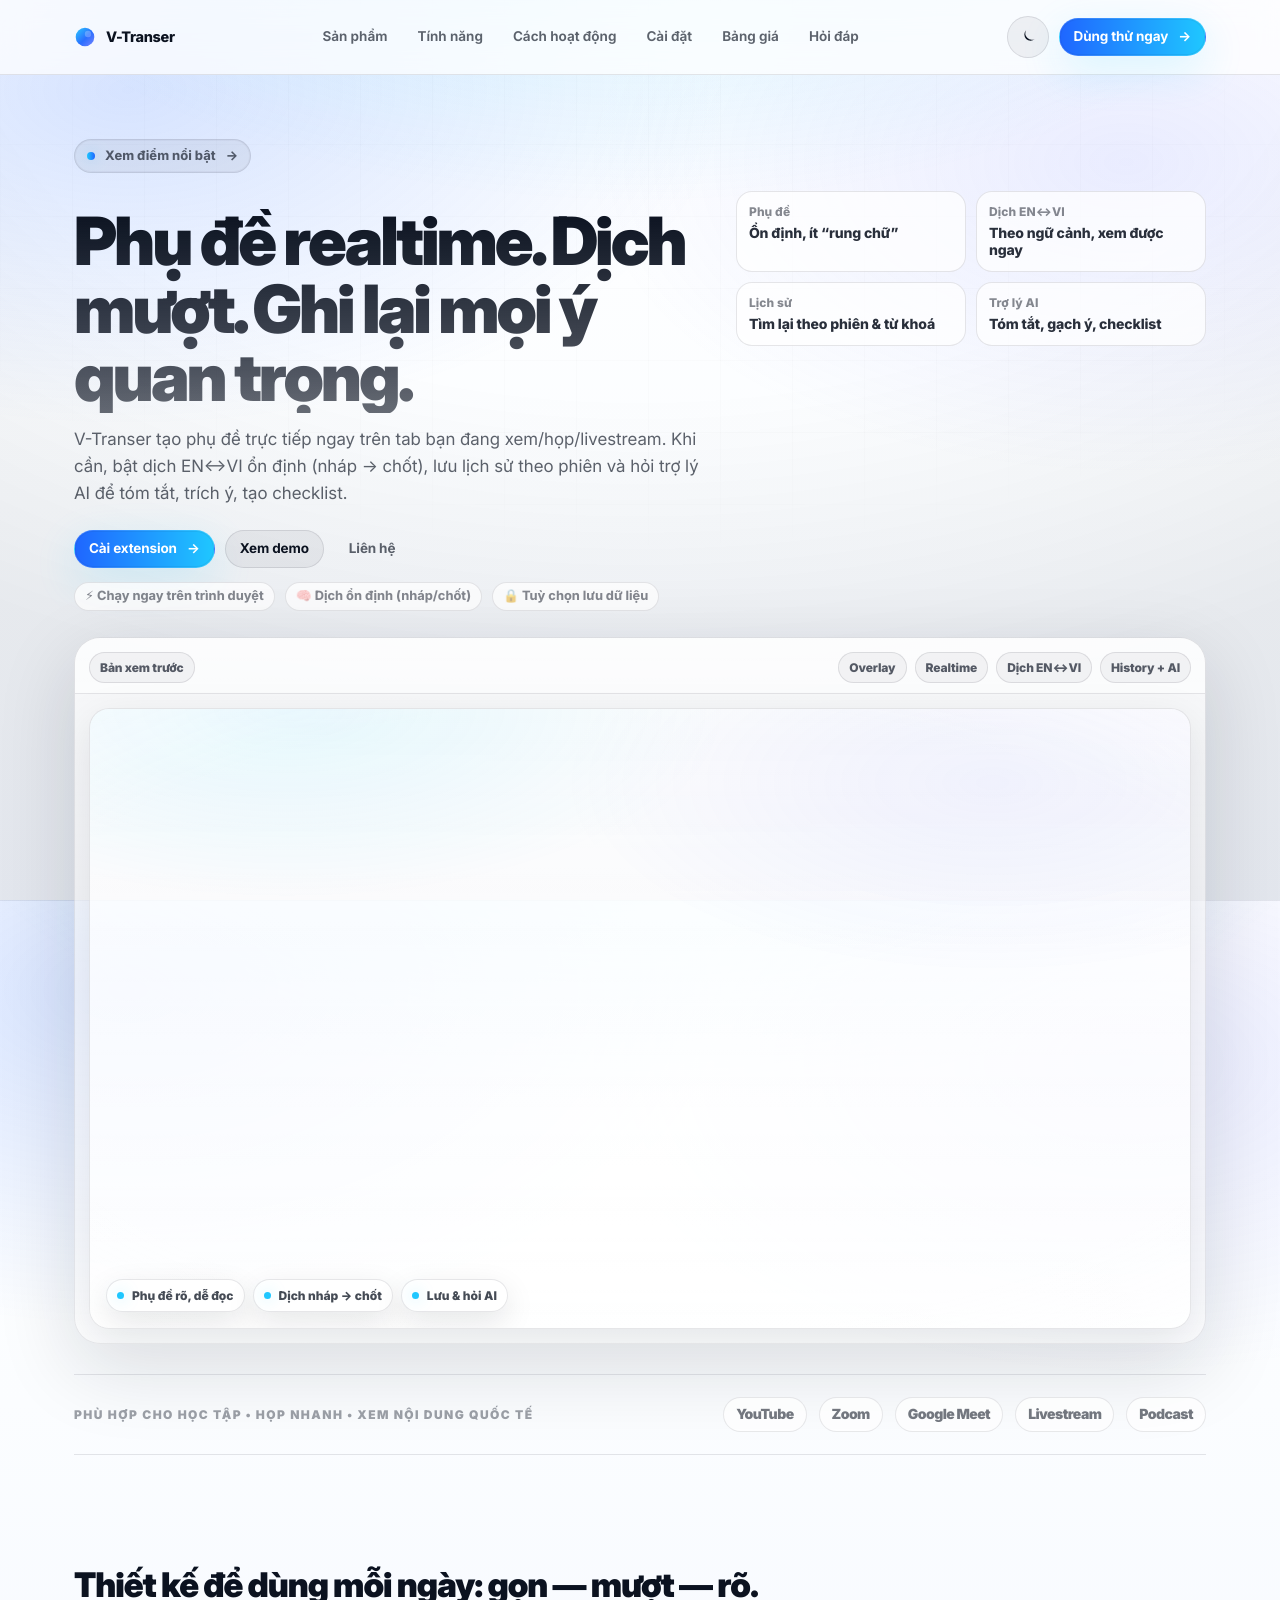
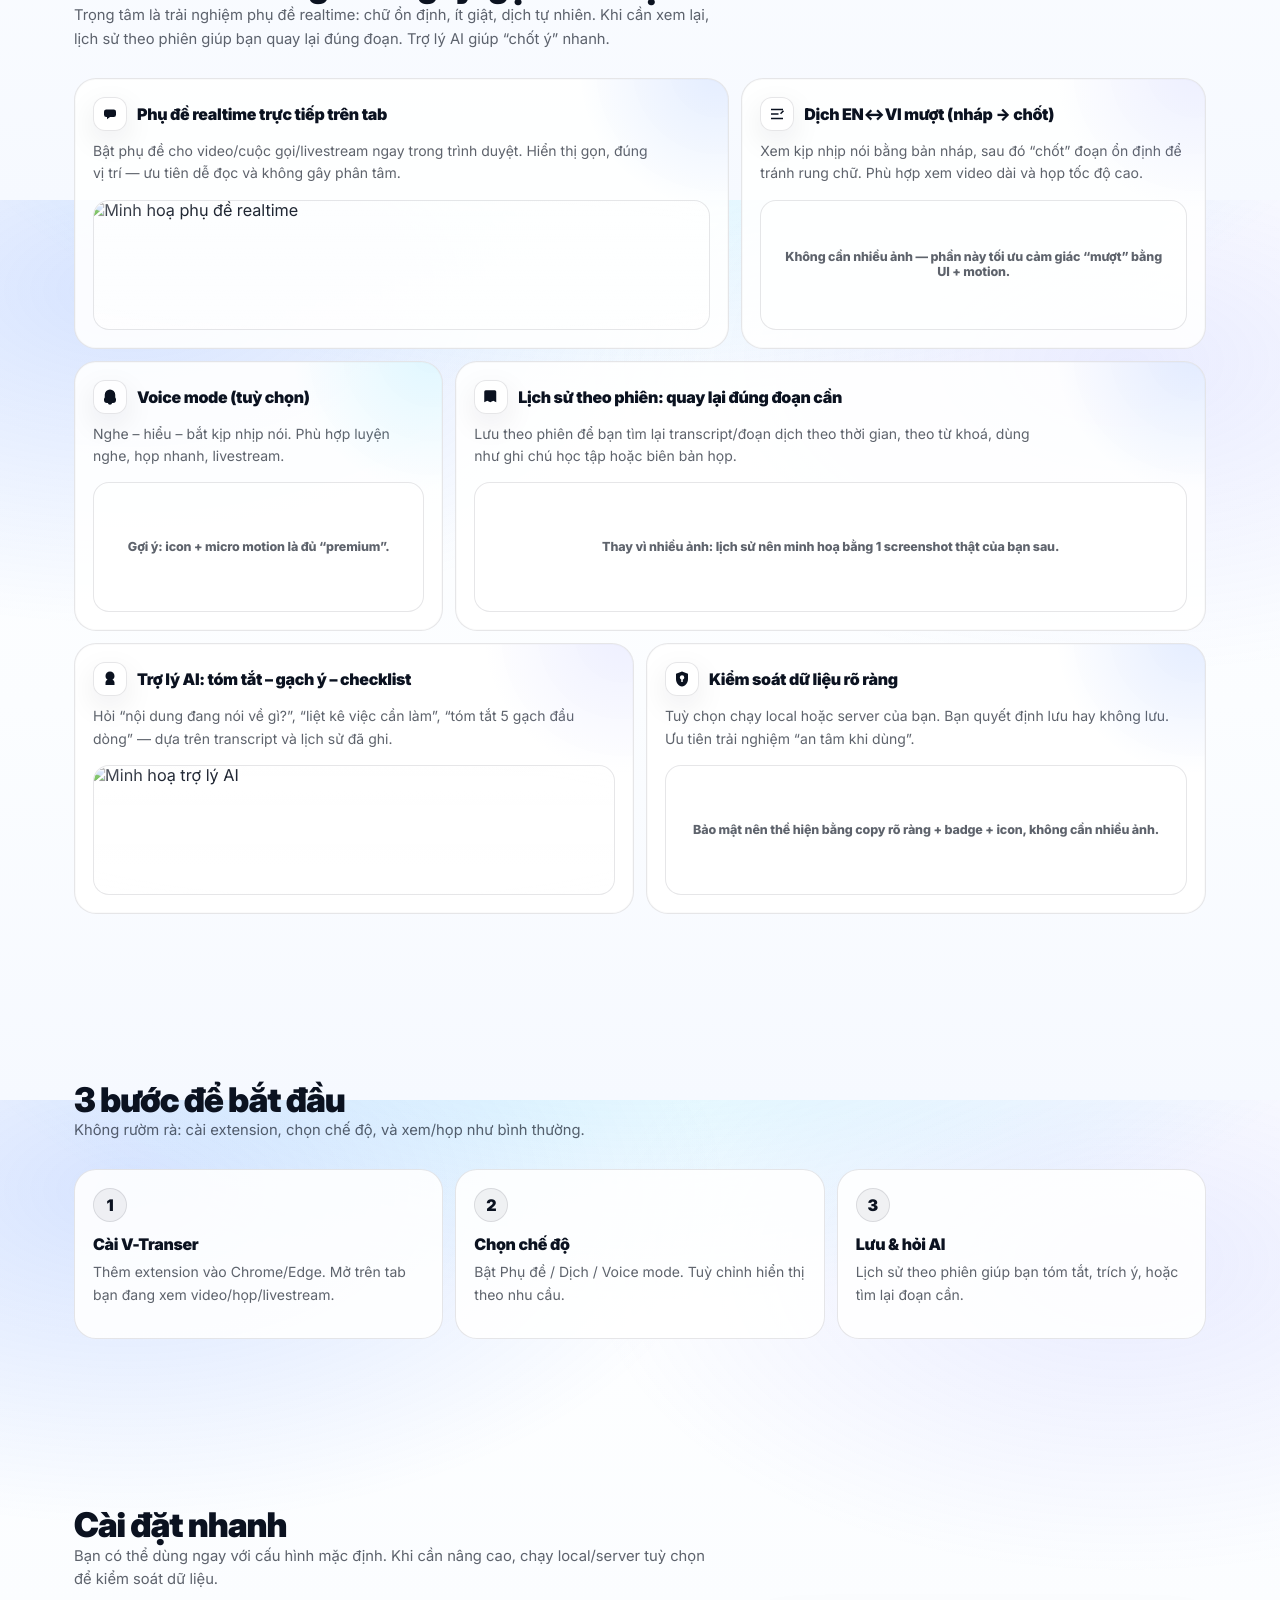
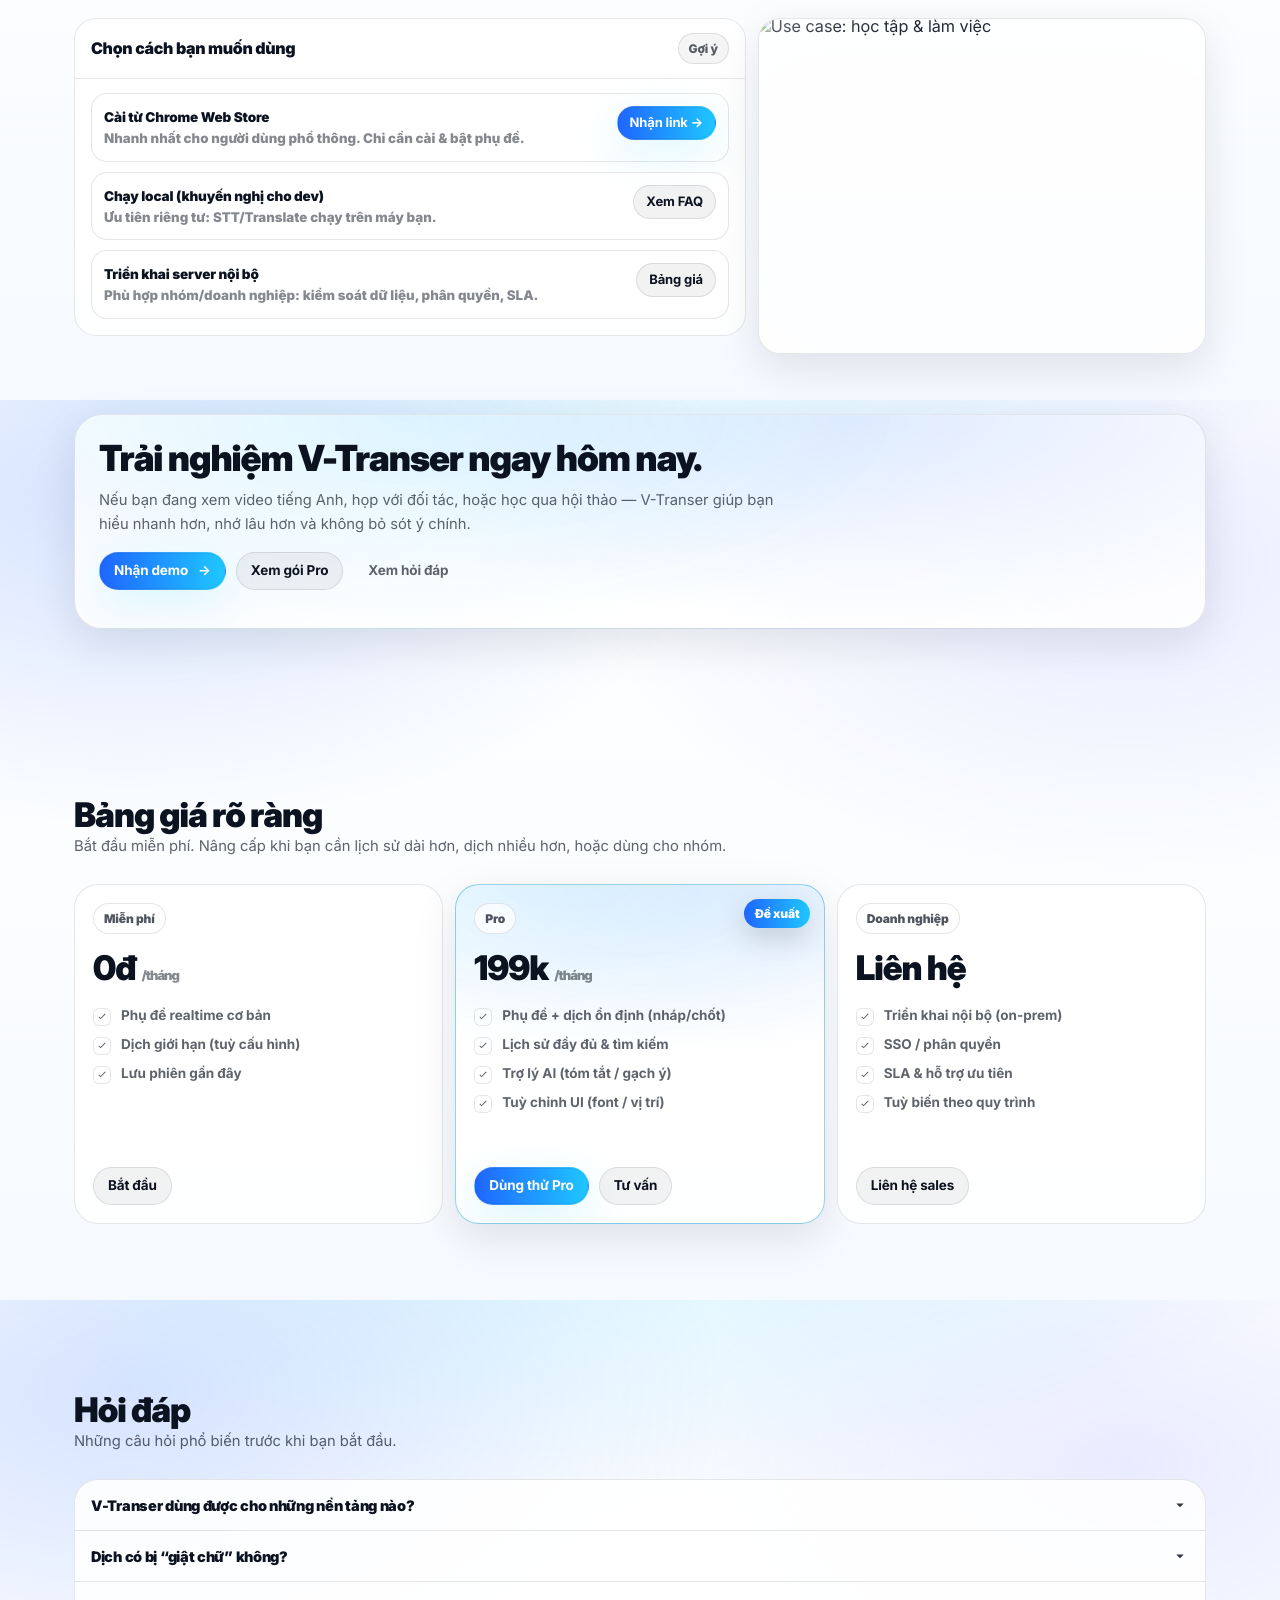
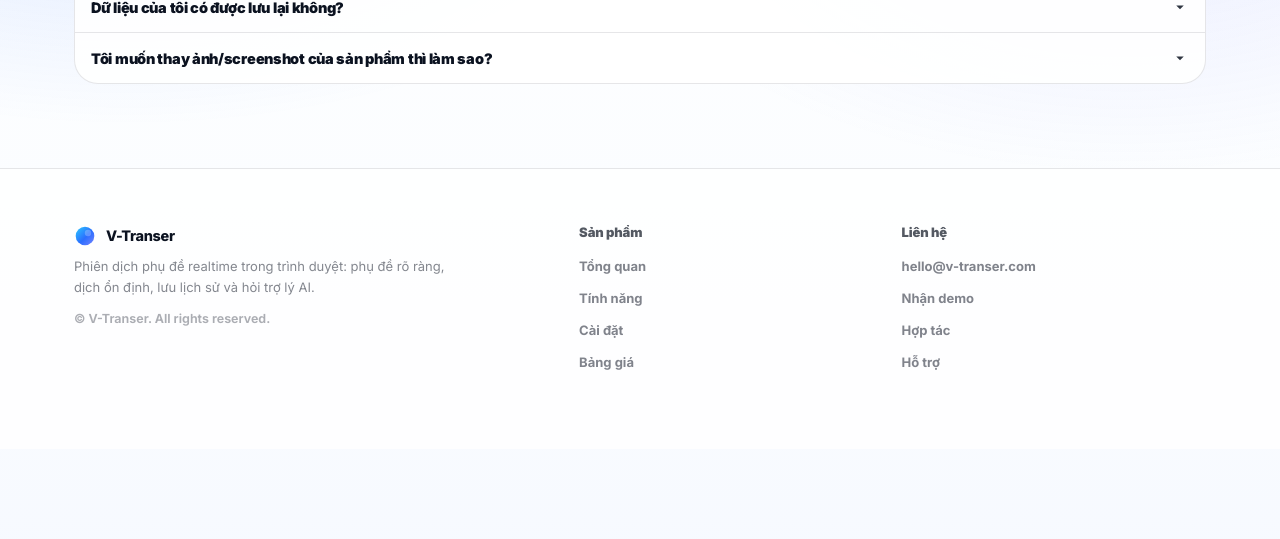
==== commit 61a54a71: "update page" ====
--- a/my-tab-audio-ext/landing_page.html
+++ b/my-tab-audio-ext/landing_page.html
@@ -3,19 +3,18 @@
 <head>
   <meta charset="utf-8" />
   <meta name="viewport" content="width=device-width, initial-scale=1" />
-  <title>V-Transer</title>
+  <title>V-Transer — Phiên dịch phụ đề realtime</title>
 
   <!-- SEO / Social -->
-  <meta name="description" content="V-Transer giúp bạn tạo phụ đề realtime, dịch phụ đề EN↔VI, lưu lịch sử và hỏi trợ lý AI — ngay trong trình duyệt." />
+  <meta name="description" content="V-Transer giúp bạn tạo phụ đề realtime, dịch EN↔VI mượt, lưu lịch sử theo phiên và hỏi trợ lý AI — ngay trong trình duyệt." />
   <meta property="og:title" content="V-Transer — Phiên dịch phụ đề realtime" />
-  <meta property="og:description" content="Phụ đề realtime • Dịch EN↔VI • Lưu lịch sử • Trợ lý AI • Chạy local hoặc server của bạn" />
-  <!-- TODO: thay ảnh og nếu có -->
-  <meta property="og:image" content="assets/og.png" />
-  <meta name="theme-color" content="#07080a" /> 
+  <meta property="og:description" content="Phụ đề realtime • Dịch EN↔VI • Lưu lịch sử • Trợ lý AI • Chạy local hoặc server" />
+  <meta property="og:image" content="https://images.unsplash.com/photo-1551288049-bebda4e38f71?auto=format&fit=crop&w=1600&q=80" />
+  <meta name="theme-color" content="#07080a" />
 
   <link rel="preconnect" href="https://fonts.googleapis.com" />
   <link rel="preconnect" href="https://fonts.gstatic.com" crossorigin />
-  <link href="https://fonts.googleapis.com/css2?family=Inter:wght@300;400;500;600;650;700;800&display=swap" rel="stylesheet"/>
+  <link href="https://fonts.googleapis.com/css2?family=Inter:wght@300;400;500;600;650;700;800;900&display=swap" rel="stylesheet"/>
 
   <style>
     /* =========================================================
@@ -36,8 +35,8 @@
       --bg2: #040408;
 
       --text: #eef0f4;
-      --muted: rgba(238,240,244,.66);
-      --muted2: rgba(238,240,244,.48);
+      --muted: rgba(238,240,244,.68);
+      --muted2: rgba(238,240,244,.50);
 
       --border: rgba(255,255,255,.085);
       --border2: rgba(255,255,255,.14);
@@ -84,6 +83,13 @@
 
       --chip-bg: rgba(255,255,255,.05);
       --chip-border: rgba(255,255,255,.10);
+
+      /* Image harmony */
+      --img-contrast: 1.07;
+      --img-sat: .92;
+      --img-bright: .92;
+      --img-tint: rgba(0,0,0,.18);
+      --img-edge: radial-gradient(100% 85% at 50% 50%, rgba(0,0,0,0) 62%, rgba(0,0,0,.78) 100%);
     }
 
     /* =========================================================
@@ -140,6 +146,12 @@
 
       --chip-bg: rgba(11,18,32,.04);
       --chip-border: rgba(11,18,32,.10);
+
+      --img-contrast: 1.03;
+      --img-sat: .96;
+      --img-bright: 1.02;
+      --img-tint: rgba(255,255,255,.12);
+      --img-edge: radial-gradient(100% 85% at 50% 50%, rgba(255,255,255,0) 60%, rgba(255,255,255,.70) 100%);
     }
 
     /* =========================================================
@@ -167,6 +179,7 @@
       position:relative;
       z-index:1;
     }
+    section{ scroll-margin-top: calc(var(--navH) + 18px); }
 
     .bg-grid{
       position:fixed; inset:0;
@@ -210,7 +223,7 @@
       display:flex;
       align-items:center;
       gap:10px;
-      font-weight:700;
+      font-weight:800;
       letter-spacing:-.02em;
     }
     .brand .wordmark{ font-size: 14.5px; }
@@ -220,7 +233,7 @@
       align-items:center;
       color: var(--muted);
       font-size: 13.5px;
-      font-weight: 600;
+      font-weight: 650;
     }
     .navlinks a{
       padding: 10px 10px;
@@ -248,7 +261,7 @@
       border: 1px solid transparent;
       cursor:pointer;
       font-size: 13.5px;
-      font-weight: 650;
+      font-weight: 700;
       letter-spacing: -.01em;
       transition: .18s ease;
       user-select:none;
@@ -334,7 +347,7 @@
       padding: 12px 12px;
       border-radius: 14px;
       color: var(--muted);
-      font-weight: 650;
+      font-weight: 750;
       transition: .18s ease;
     }
     .mobileSheet a:hover{
@@ -346,10 +359,7 @@
       5) HERO
     ========================================================= */
     main{ padding-bottom: 90px; }
-
-    .hero{
-      padding: 64px 0 28px;
-    }
+    .hero{ padding: 64px 0 28px; }
 
     .badge{
       display:inline-flex;
@@ -361,7 +371,7 @@
       background: var(--btn-solid);
       color: var(--muted);
       font-size: 13px;
-      font-weight: 650;
+      font-weight: 750;
       box-shadow: 0 0 0 1px rgba(255,255,255,.02) inset;
       transition: .18s ease;
     }
@@ -394,7 +404,7 @@
       line-height: 1.02;
       letter-spacing: -0.045em;
       margin: 18px 0 14px;
-      font-weight: 850;
+      font-weight: 900;
       background: var(--h1-grad);
       -webkit-background-clip: text;
       -webkit-text-fill-color: transparent;
@@ -404,7 +414,7 @@
       color: var(--muted);
       font-size: 17px;
       line-height: 1.6;
-      max-width: 60ch;
+      max-width: 62ch;
     }
     .heroCtas{
       display:flex;
@@ -420,6 +430,7 @@
       flex-wrap:wrap;
       gap: 10px;
       align-items:center;
+      margin-top: 6px;
     }
     .subnote span{
       display:inline-flex;
@@ -429,7 +440,7 @@
       border-radius: 999px;
       border: 1px solid var(--border);
       background: var(--card);
-      font-weight: 650;
+      font-weight: 750;
     }
 
     .heroSide{
@@ -452,22 +463,81 @@
       font-size: 12px;
       color: var(--muted2);
       margin-bottom: 6px;
-      font-weight: 700;
+      font-weight: 800;
       letter-spacing: .01em;
     }
     .stat .v{
       font-size: 14px;
-      font-weight: 750;
+      font-weight: 800;
       letter-spacing: -.01em;
-      color: color-mix(in srgb, var(--text) 86%, transparent);
+      color: color-mix(in srgb, var(--text) 88%, transparent);
     }
 
     /* =========================================================
-      6) HERO VISUAL (image slot)
+      6) IMAGE SYSTEM (harmonize + fade edges)
+    ========================================================= */
+    .imgWrap{
+      position:relative;
+      width:100%;
+      height:100%;
+      overflow:hidden;
+      border-radius: inherit;
+    }
+    .softImg{
+      width:100%;
+      height:100%;
+      display:block;
+      object-fit: cover;
+      filter:
+        saturate(var(--img-sat))
+        contrast(var(--img-contrast))
+        brightness(var(--img-bright));
+      transform: scale(1.02);
+    }
+    .imgWrap::after{
+      content:"";
+      position:absolute;
+      inset:0;
+      background:
+        linear-gradient(180deg, rgba(0,0,0,.08), rgba(0,0,0,.0) 42%, rgba(0,0,0,.18)),
+        var(--img-edge);
+      mix-blend-mode: multiply;
+      pointer-events:none;
+    }
+    html[data-theme="light"] .imgWrap::after{
+      mix-blend-mode: normal;
+      background:
+        linear-gradient(180deg, rgba(255,255,255,.12), rgba(255,255,255,0) 42%, rgba(255,255,255,.10)),
+        var(--img-edge);
+    }
+    .imgGlow{
+      position:absolute;
+      inset:-1px;
+      pointer-events:none;
+      background:
+        radial-gradient(760px 340px at 18% 0%, color-mix(in srgb, var(--cyan) 12%, transparent), transparent 58%),
+        radial-gradient(740px 340px at 82% 12%, color-mix(in srgb, var(--violet) 10%, transparent), transparent 58%);
+      opacity:.95;
+    }
+    .imgPlaceholder{
+      width:100%;
+      height:100%;
+      display:flex;
+      align-items:center;
+      justify-content:center;
+      color: var(--muted);
+      font-weight: 800;
+      letter-spacing:-.01em;
+      padding: 22px;
+      text-align:center;
+    }
+
+    /* =========================================================
+      7) HERO VISUAL
     ========================================================= */
     .heroVisual{
       margin-top: 26px;
-      border-radius: var(--radius2);
+      border-radius: 26px;
       border: 1px solid var(--border);
       background: linear-gradient(
         180deg,
@@ -478,15 +548,6 @@
       overflow:hidden;
       position:relative;
     }
-    .heroVisual::before{
-      content:"";
-      position:absolute; inset:-1px;
-      background:
-        radial-gradient(760px 340px at 18% 0%, color-mix(in srgb, var(--cyan) 12%, transparent), transparent 58%),
-        radial-gradient(740px 340px at 82% 12%, color-mix(in srgb, var(--violet) 10%, transparent), transparent 58%);
-      pointer-events:none;
-    }
-
     .visualTop{
       position:relative;
       display:flex;
@@ -507,7 +568,7 @@
       background: var(--chip-bg);
       color: color-mix(in srgb, var(--text) 68%, transparent);
       font-size: 12px;
-      font-weight: 750;
+      font-weight: 850;
       letter-spacing:-.01em;
     }
     .chips{ display:flex; gap: 8px; flex-wrap:wrap; }
@@ -523,7 +584,7 @@
     .shotFrame{
       border: 1px solid var(--border);
       background: color-mix(in srgb, var(--bg0) 60%, transparent);
-      border-radius: 18px;
+      border-radius: 20px;
       overflow:hidden;
       box-shadow: var(--shadow2);
       position:relative;
@@ -531,22 +592,10 @@
     .shotFrame .ratio{
       aspect-ratio: 16/9;
       width:100%;
-      background:
-        linear-gradient(180deg, color-mix(in srgb, var(--card2) 55%, transparent), transparent),
-        radial-gradient(700px 240px at 30% 0%, color-mix(in srgb, var(--cyan) 10%, transparent), transparent 60%);
+      position:relative;
       display:flex;
       align-items:center;
       justify-content:center;
-      color: var(--muted);
-      font-weight: 750;
-      letter-spacing:-.01em;
-      position:relative;
-    }
-    .shotFrame img{
-      width:100%;
-      height:100%;
-      object-fit: cover;
-      display:block;
     }
 
     .hintOverlay{
@@ -557,6 +606,7 @@
       flex-wrap:wrap;
       gap: 8px;
       pointer-events:none;
+      z-index: 2;
     }
     .hintTag{
       display:inline-flex;
@@ -568,8 +618,9 @@
       background: color-mix(in srgb, var(--bg0) 70%, transparent);
       color: color-mix(in srgb, var(--text) 76%, transparent);
       font-size: 12px;
-      font-weight: 750;
+      font-weight: 850;
       box-shadow: 0 10px 30px rgba(0,0,0,.22);
+      backdrop-filter: blur(8px);
     }
     html[data-theme="light"] .hintTag{
       background: rgba(255,255,255,.72);
@@ -582,7 +633,7 @@
     }
 
     /* =========================================================
-      7) TRUST / LOGO WALL
+      8) TRUST
     ========================================================= */
     .trust{
       margin-top: 30px;
@@ -603,17 +654,17 @@
       letter-spacing: .12em;
       text-transform: uppercase;
       color: color-mix(in srgb, var(--text) 40%, transparent);
-      font-weight: 800;
+      font-weight: 900;
     }
     .logos{
       display:flex;
       gap: 12px;
       flex-wrap:wrap;
       align-items:center;
-      opacity:.90;
+      opacity:.92;
     }
     .logoChip{
-      font-weight: 850;
+      font-weight: 900;
       letter-spacing:-.04em;
       font-size: 14px;
       color: color-mix(in srgb, var(--text) 62%, transparent);
@@ -624,11 +675,9 @@
     }
 
     /* =========================================================
-      8) SECTIONS / TITLES
+      9) SECTIONS
     ========================================================= */
-    .section{
-      padding: 84px 0;
-    }
+    .section{ padding: 84px 0; }
     .sectionHead{
       display:flex;
       align-items:flex-end;
@@ -641,19 +690,19 @@
       margin:0;
       font-size: 34px;
       letter-spacing:-.03em;
-      font-weight: 850;
+      font-weight: 900;
       line-height: 1.1;
     }
     .sectionHead p{
       margin:0;
       color: var(--muted);
-      max-width: 64ch;
+      max-width: 70ch;
       font-size: 14.8px;
       line-height: 1.6;
     }
 
     /* =========================================================
-      9) BENTO GRID (features)
+      10) BENTO GRID
     ========================================================= */
     .bento{
       display:grid;
@@ -682,18 +731,14 @@
     .glow{
       content:"";
       position:absolute;
-      width: 300px; height: 300px;
-      right: -140px; top:-160px;
+      width: 320px; height: 320px;
+      right: -150px; top:-170px;
       background: radial-gradient(circle, color-mix(in srgb, var(--cyan) 14%, transparent), transparent 62%);
       pointer-events:none;
       opacity:.95;
     }
-    .glow.violet{
-      background: radial-gradient(circle, color-mix(in srgb, var(--violet) 13%, transparent), transparent 62%);
-    }
-    .glow.blue{
-      background: radial-gradient(circle, color-mix(in srgb, var(--blue) 13%, transparent), transparent 62%);
-    }
+    .glow.violet{ background: radial-gradient(circle, color-mix(in srgb, var(--violet) 13%, transparent), transparent 62%); }
+    .glow.blue{ background: radial-gradient(circle, color-mix(in srgb, var(--blue) 13%, transparent), transparent 62%); }
 
     .card .topline{
       display:flex;
@@ -709,22 +754,20 @@
       display:flex; align-items:center; justify-content:center;
       box-shadow: 0 10px 30px rgba(0,0,0,.10);
     }
-    html[data-theme="light"] .icon{
-      box-shadow: 0 10px 30px rgba(11,18,32,.08);
-    }
+    html[data-theme="light"] .icon{ box-shadow: 0 10px 30px rgba(11,18,32,.08); }
     .icon svg{ width:18px; height:18px; }
     .card h3{
       margin:0;
       font-size: 16px;
       letter-spacing:-.02em;
-      font-weight: 850;
+      font-weight: 900;
     }
     .card p{
       margin: 8px 0 0;
       color: var(--muted);
       font-size: 14px;
       line-height: 1.6;
-      max-width: 62ch;
+      max-width: 64ch;
     }
 
     .miniVisual{
@@ -733,21 +776,11 @@
       border:1px solid var(--border);
       background: color-mix(in srgb, var(--card) 70%, transparent);
       overflow:hidden;
-      height: 120px;
+      height: 130px;
       position:relative;
-      display:flex;
-      align-items:center;
-      justify-content:center;
-      color: var(--muted2);
-      font-weight: 750;
-      font-size: 12.5px;
-    }
-    .miniVisual img{
-      width:100%;
-      height:100%;
-      object-fit: cover;
-      display:block;
-    }
+    }
+    .miniVisual .imgWrap{ border-radius: 16px; }
+    .miniVisual .imgPlaceholder{ font-size: 12.5px; }
 
     /* bento layout spans */
     .span-5{ grid-column: span 5; }
@@ -757,7 +790,7 @@
     .span-8{ grid-column: span 8; }
 
     /* =========================================================
-      10) HOW IT WORKS (steps)
+      11) HOW IT WORKS
     ========================================================= */
     .steps{
       display:grid;
@@ -779,13 +812,13 @@
       display:flex; align-items:center; justify-content:center;
       background: var(--btn-solid);
       border:1px solid var(--border);
-      font-weight: 900;
+      font-weight: 950;
       letter-spacing:-.02em;
     }
     .step h4{
       margin: 12px 0 8px;
       font-size: 16px;
-      font-weight: 850;
+      font-weight: 900;
       letter-spacing:-.02em;
     }
     .step p{
@@ -796,11 +829,11 @@
     }
 
     /* =========================================================
-      11) USE CASES (split)
+      12) INSTALL (new)
     ========================================================= */
-    .split{
+    .installGrid{
       display:grid;
-      grid-template-columns: 1.05fr .95fr;
+      grid-template-columns: 1.2fr .8fr;
       gap: 12px;
       align-items:start;
     }
@@ -819,7 +852,7 @@
       gap: 10px;
       background: color-mix(in srgb, var(--card2) 70%, transparent);
     }
-    .panelHead b{ font-weight: 900; letter-spacing:-.02em; }
+    .panelHead b{ font-weight: 950; letter-spacing:-.02em; }
     .panelBody{ padding: 14px 16px 16px; }
     .list{
       display:flex;
@@ -834,10 +867,11 @@
       display:flex;
       justify-content:space-between;
       gap: 12px;
-      align-items:center;
-    }
-    .row b{ font-size: 13.5px; font-weight: 850; letter-spacing:-.01em; }
-    .row small{ color: var(--muted2); font-weight: 800; }
+      align-items:flex-start;
+    }
+    .row b{ font-size: 13.5px; font-weight: 900; letter-spacing:-.01em; }
+    .row small{ color: var(--muted2); font-weight: 850; display:block; margin-top:4px; line-height:1.4; }
+    .row .btn{ padding: 8px 12px; font-size: 13px; }
 
     .useShot{
       border:1px solid var(--border);
@@ -849,18 +883,11 @@
     .useShot .ratio{
       aspect-ratio: 4/3;
       width:100%;
-      background:
-        radial-gradient(620px 220px at 30% 0%, color-mix(in srgb, var(--cyan) 12%, transparent), transparent 62%),
-        linear-gradient(180deg, color-mix(in srgb, var(--card2) 55%, transparent), transparent);
-      display:flex;
-      align-items:center;
-      justify-content:center;
-      color: var(--muted);
-      font-weight: 800;
+      position:relative;
     }
 
     /* =========================================================
-      12) PRICING
+      13) PRICING
     ========================================================= */
     .pricing{
       display:grid;
@@ -878,7 +905,7 @@
       display:flex;
       flex-direction:column;
       gap: 12px;
-      min-height: 330px;
+      min-height: 340px;
     }
     .plan .tag{
       width: fit-content;
@@ -887,7 +914,7 @@
       border:1px solid var(--border);
       background: var(--card);
       color: color-mix(in srgb, var(--text) 72%, transparent);
-      font-weight: 850;
+      font-weight: 900;
       font-size: 12px;
       letter-spacing:-.01em;
       display:inline-flex;
@@ -903,7 +930,7 @@
     .plan .price small{
       font-size: 13px;
       color: var(--muted2);
-      font-weight: 800;
+      font-weight: 900;
       margin-left: 6px;
     }
     .plan ul{
@@ -914,7 +941,7 @@
       flex-direction:column;
       gap: 10px;
       color: var(--muted);
-      font-weight: 650;
+      font-weight: 700;
       font-size: 13.5px;
       line-height: 1.4;
     }
@@ -959,13 +986,13 @@
       background: var(--btn-primary);
       color:#fff;
       font-size: 12px;
-      font-weight: 900;
+      font-weight: 950;
       letter-spacing:-.01em;
       box-shadow: 0 10px 30px rgba(0,0,0,.18);
     }
 
     /* =========================================================
-      13) FAQ (accordion)
+      14) FAQ (accordion)
     ========================================================= */
     .faq{
       border: 1px solid var(--border);
@@ -989,7 +1016,7 @@
       cursor:pointer;
       color: var(--text);
       text-align:left;
-      font-weight: 900;
+      font-weight: 950;
       letter-spacing:-.02em;
       font-size: 14.5px;
     }
@@ -1012,10 +1039,9 @@
       opacity:.85;
     }
     .qa.open .chev{ transform: rotate(180deg); }
-    .qa.open .ans{ max-height: 220px; }
 
     /* =========================================================
-      14) BIG CTA
+      15) BIG CTA
     ========================================================= */
     .bigCta{
       margin-top: 60px;
@@ -1040,13 +1066,13 @@
     .bigCta p{
       margin:0 0 16px;
       color: var(--muted);
-      max-width: 70ch;
+      max-width: 74ch;
       line-height: 1.65;
       font-size: 14.8px;
     }
 
     /* =========================================================
-      15) FOOTER
+      16) FOOTER
     ========================================================= */
     footer{
       border-top: 1px solid var(--border);
@@ -1055,12 +1081,12 @@
     }
     .foot{
       display:grid;
-      grid-template-columns: 1.6fr 1fr 1fr 1fr;
+      grid-template-columns: 1.6fr 1fr 1fr;
       gap: 18px;
     }
     .foot .colh{
       color: color-mix(in srgb, var(--text) 70%, transparent);
-      font-weight: 900;
+      font-weight: 950;
       margin-bottom: 10px;
       letter-spacing:-.01em;
       font-size: 13px;
@@ -1069,7 +1095,7 @@
       display:block;
       padding: 8px 0;
       color: color-mix(in srgb, var(--text) 52%, transparent);
-      font-weight: 650;
+      font-weight: 700;
       font-size: 13px;
       transition: .16s ease;
     }
@@ -1089,7 +1115,7 @@
     }
 
     /* =========================================================
-      16) ANIMATIONS (scroll reveal)
+      17) ANIMATIONS (scroll reveal)
     ========================================================= */
     .reveal{
       opacity: 0;
@@ -1102,16 +1128,16 @@
     }
 
     /* =========================================================
-      17) RESPONSIVE
+      18) RESPONSIVE
     ========================================================= */
     @media (max-width: 980px){
       .heroGrid{ grid-template-columns: 1fr; }
-      .split{ grid-template-columns: 1fr; }
+      .installGrid{ grid-template-columns: 1fr; }
       .bento{ grid-template-columns: repeat(12, 1fr); }
       .span-7,.span-5,.span-8,.span-6,.span-4{ grid-column: span 12; }
       .steps{ grid-template-columns: 1fr; }
       .pricing{ grid-template-columns: 1fr; }
-      .foot{ grid-template-columns: 1fr 1fr; }
+      .foot{ grid-template-columns: 1fr; }
     }
     @media (max-width: 820px){
       .navlinks{ display:none; }
@@ -1129,13 +1155,12 @@
   <div class="bg-vignette" aria-hidden="true"></div>
 
   <!-- =========================================================
-    NAVBAR
+    NAVBAR (no login)
   ========================================================= -->
   <header>
     <div class="container">
       <div class="nav">
         <a class="brand" href="#top" aria-label="V-Transer">
-          <!-- Logo tối giản dạng “premium” -->
           <svg width="22" height="22" viewBox="0 0 22 22" aria-hidden="true">
             <defs>
               <linearGradient id="logoG" x1="0" y1="0" x2="1" y2="1">
@@ -1154,6 +1179,7 @@
           <a href="#sanpham">Sản phẩm</a>
           <a href="#tinhnang">Tính năng</a>
           <a href="#cachhoatdong">Cách hoạt động</a>
+          <a href="#cai-dat">Cài đặt</a>
           <a href="#banggia">Bảng giá</a>
           <a href="#hoidap">Hỏi đáp</a>
         </nav>
@@ -1161,15 +1187,11 @@
         <div class="navactions">
           <button class="btn theme" id="themeToggle" type="button" aria-label="Đổi giao diện" aria-pressed="false" title="Đổi giao diện">
             <svg width="18" height="18" viewBox="0 0 24 24" aria-hidden="true" id="themeIcon">
-              <!-- JS sẽ thay d=... -->
               <path fill="currentColor" d="M12 18a6 6 0 1 1 0-12a6 6 0 0 1 0 12Z"/>
             </svg>
           </button>
 
-          <a class="btn ghost" href="#dangnhap">Đăng nhập</a>
-          <a class="btn primary" href="#dungthu">
-            Dùng thử miễn phí <span aria-hidden="true">→</span>
-          </a>
+          <a class="btn primary" href="#dungthu">Dùng thử ngay <span aria-hidden="true">→</span></a>
 
           <button class="hamburger" id="hamburger" aria-label="Mở menu" aria-expanded="false">
             <svg width="18" height="18" viewBox="0 0 18 18" aria-hidden="true">
@@ -1185,10 +1207,10 @@
     <a href="#sanpham">Sản phẩm</a>
     <a href="#tinhnang">Tính năng</a>
     <a href="#cachhoatdong">Cách hoạt động</a>
+    <a href="#cai-dat">Cài đặt</a>
     <a href="#banggia">Bảng giá</a>
     <a href="#hoidap">Hỏi đáp</a>
-    <a href="#dangnhap">Đăng nhập</a>
-    <a href="#dungthu">Dùng thử miễn phí</a>
+    <a href="#dungthu">Dùng thử</a>
   </div>
 
   <main id="top">
@@ -1199,23 +1221,28 @@
       <div class="container">
         <a class="badge reveal" href="#tinhnang" title="Xem tính năng">
           <span class="dot" aria-hidden="true"></span>
-          Khám phá tính năng
+          Xem điểm nổi bật
           <span aria-hidden="true">→</span>
         </a>
 
         <div class="heroGrid">
           <div class="reveal">
-            <h1>V-Transer</h1>
+            <h1>Phụ đề realtime. Dịch mượt. Ghi lại mọi ý quan trọng.</h1>
             <p class="lead">
-              V-Transer là giải pháp trí tuệ nhân tạo giúp tạo phụ đề trực tiếp ngay trong trình duyệt, dịch thuật ổn định,
-              lưu lịch sử và giải pháp trợ lý ảo hỗ trợ người dùng.
+              V-Transer tạo phụ đề trực tiếp ngay trên tab bạn đang xem/họp/livestream.
+              Khi cần, bật dịch EN↔VI ổn định (nháp → chốt), lưu lịch sử theo phiên và hỏi trợ lý AI để tóm tắt, trích ý, tạo checklist.
             </p>
 
             <div class="heroCtas">
-              <a class="btn primary" href="#dungthu">Bắt đầu ngay <span aria-hidden="true">→</span></a>
-              <a class="btn solid" href="#tinhnang">Xem tính năng</a>
-              <a class="btn solid" href="#banggia">Xem bảng giá</a>
+              <a class="btn primary" href="#cai-dat">Cài extension <span aria-hidden="true">→</span></a>
+              <a class="btn solid" href="#dungthu">Xem demo</a>
               <a class="btn ghost" href="#lienhe">Liên hệ</a>
+            </div>
+
+            <div class="subnote">
+              <span>⚡ Chạy ngay trên trình duyệt</span>
+              <span>🧠 Dịch ổn định (nháp/chốt)</span>
+              <span>🔒 Tuỳ chọn lưu dữ liệu</span>
             </div>
           </div>
 
@@ -1223,65 +1250,66 @@
             <div class="miniStats">
               <div class="stat">
                 <div class="k">Phụ đề</div>
-                <div class="v">Hiển thị trực tiếp</div>
+                <div class="v">Ổn định, ít “rung chữ”</div>
               </div>
               <div class="stat">
-                <div class="k">Dịch thuật</div>
-                <div class="v">100+ ngôn ngữ</div>
+                <div class="k">Dịch EN↔VI</div>
+                <div class="v">Theo ngữ cảnh, xem được ngay</div>
               </div>
               <div class="stat">
                 <div class="k">Lịch sử</div>
-                <div class="v">Theo dõi, lưu trữ lịch sử nội dung và video</div>
+                <div class="v">Tìm lại theo phiên & từ khoá</div>
               </div>
               <div class="stat">
-                <div class="k">Trợ lý ảo</div>
-                <div class="v">Hỏi & đáp ngay trang web đang sử dụng</div>
+                <div class="k">Trợ lý AI</div>
+                <div class="v">Tóm tắt, gạch ý, checklist</div>
               </div>
             </div>
           </div>
         </div>
 
-        <!-- HERO VISUAL: bạn thay ảnh ở assets/hero-dark.png + assets/hero-light.png -->
+        <!-- HERO VISUAL -->
         <div class="heroVisual reveal" aria-label="Ảnh sản phẩm">
           <div class="visualTop">
             <div class="pill">Bản xem trước</div>
             <div class="chips">
-              <span class="pill">Phụ đề</span>
-              <span class="pill">Dịch thuật</span>
               <span class="pill">Overlay</span>
-              <span class="pill">Lịch sử</span>
+              <span class="pill">Realtime</span>
+              <span class="pill">Dịch EN↔VI</span>
+              <span class="pill">History + AI</span>
             </div>
           </div>
 
           <div class="visualBody">
             <div class="shotFrame">
-              <div class="ratio" id="heroShot">
-                <!-- TODO: thay src ảnh thật -->
-                <!-- Nếu bạn chỉ có 1 ảnh, đặt src vào data-fallback -->
-                <img
-                  class="theme-img"
-                  alt="Ảnh giao diện V-Transer"
-                  data-dark="assets/hero-dark.png"
-                  data-light="assets/hero-light.png"
-                  data-fallback="assets/hero.png"
-                  style="display:none;"
-                />
-                <div id="heroPlaceholder">Thêm ảnh hero tại: <b>assets/hero-dark.png</b> & <b>assets/hero-light.png</b></div>
+              <div class="ratio">
+                <div class="imgGlow" aria-hidden="true"></div>
+                <div class="imgWrap" id="heroImgWrap" aria-label="Hero image">
+                  <img
+                    class="softImg theme-img"
+                    alt="Giao diện V-Transer (minh hoạ)"
+                    loading="eager"
+                    decoding="async"
+                    data-dark="https://images.unsplash.com/photo-1551288049-bebda4e38f71?auto=format&fit=crop&w=2000&q=80"
+                    data-light="https://images.unsplash.com/photo-1522202176988-66273c2fd55f?auto=format&fit=crop&w=2000&q=80"
+                    data-fallback="https://images.unsplash.com/photo-1551288049-bebda4e38f71?auto=format&fit=crop&w=2000&q=80"
+                  />
+                </div>
 
                 <div class="hintOverlay" aria-hidden="true">
-                  <div class="hintTag"><span class="hintDot"></span> Phụ đề ổn định</div>
-                  <div class="hintTag"><span class="hintDot"></span> Dịch song ngữ</div>
-                  <div class="hintTag"><span class="hintDot"></span> Hỏi trợ lý AI</div>
+                  <div class="hintTag"><span class="hintDot"></span> Phụ đề rõ, dễ đọc</div>
+                  <div class="hintTag"><span class="hintDot"></span> Dịch nháp → chốt</div>
+                  <div class="hintTag"><span class="hintDot"></span> Lưu & hỏi AI</div>
                 </div>
               </div>
             </div>
           </div>
         </div>
 
-        <section class="trust reveal" aria-label="Tin dùng bởi">
+        <section class="trust reveal" aria-label="Phù hợp cho">
           <div class="trustRow">
-            <p>PHÙ HỢP CHO NHÓM LÀM VIỆC NHANH & HỌC TẬP NGHIÊM TÚC</p>
-            <div class="logos" aria-label="Logo (placeholder)">
+            <p>PHÙ HỢP CHO HỌC TẬP • HỌP NHANH • XEM NỘI DUNG QUỐC TẾ</p>
+            <div class="logos" aria-label="Nền tảng phổ biến">
               <span class="logoChip">YouTube</span>
               <span class="logoChip">Zoom</span>
               <span class="logoChip">Google Meet</span>
@@ -1294,22 +1322,21 @@
     </section>
 
     <!-- =========================================================
-      FEATURES (BENTO)
+      FEATURES (BENTO) — fewer images, more harmony
     ========================================================= -->
     <section class="section" id="tinhnang">
       <div class="container">
         <div class="sectionHead reveal">
           <div>
-            <h2>Thiết kế để “nhìn là muốn dùng” — và dùng là thấy mượt.</h2>
+            <h2>Thiết kế để dùng mỗi ngày: gọn — mượt — rõ.</h2>
             <p>
-              Tập trung vào trải nghiệm phụ đề realtime: chữ ổn định, ít giật, dịch tự nhiên,
-              thao tác nhanh, và lịch sử rõ ràng để bạn quay lại đúng đoạn cần thiết.
+              Trọng tâm là trải nghiệm phụ đề realtime: chữ ổn định, ít giật, dịch tự nhiên.
+              Khi cần xem lại, lịch sử theo phiên giúp bạn quay lại đúng đoạn. Trợ lý AI giúp “chốt ý” nhanh.
             </p>
           </div>
         </div>
 
         <div class="bento">
-          <!-- Card 1 -->
           <div class="card span-7 reveal">
             <div class="glow blue"></div>
             <div class="topline">
@@ -1321,17 +1348,17 @@
               <h3>Phụ đề realtime trực tiếp trên tab</h3>
             </div>
             <p>
-              Bật phụ đề cho video, cuộc gọi, livestream… ngay trên trình duyệt.
-              Hiển thị gọn, rõ, đúng vị trí — ưu tiên dễ đọc và ít gây phân tâm.
+              Bật phụ đề cho video/cuộc gọi/livestream ngay trong trình duyệt.
+              Hiển thị gọn, đúng vị trí — ưu tiên dễ đọc và không gây phân tâm.
             </p>
-            <div class="miniVisual">
-              <!-- TODO: ảnh minh hoạ tính năng -->
-              <!-- <img src="assets/feature-captions.png" alt="Phụ đề realtime" /> -->
-              Thêm ảnh: assets/feature-captions.png
-            </div>
-          </div>
-
-          <!-- Card 2 -->
+            <div class="miniVisual" data-img="https://images.unsplash.com/photo-1518779578993-ec3579fee39f?auto=format&fit=crop&w=1600&q=80">
+              <div class="imgWrap">
+                <img class="softImg" alt="Minh hoạ phụ đề realtime" loading="lazy" decoding="async"
+                     src="https://images.unsplash.com/photo-1518779578993-ec3579fee39f?auto=format&fit=crop&w=1600&q=80" />
+              </div>
+            </div>
+          </div>
+
           <div class="card span-5 reveal">
             <div class="glow violet"></div>
             <div class="topline">
@@ -1340,19 +1367,17 @@
                   <path fill="currentColor" d="M4 5h16v2H4V5Zm0 6h10v2H4v-2Zm0 6h16v2H4v-2Zm12-6 4-4 1.4 1.4-4 4L16 11Z"/>
                 </svg>
               </div>
-              <h3>Dịch phụ đề EN↔VI mượt</h3>
+              <h3>Dịch EN↔VI mượt (nháp → chốt)</h3>
             </div>
             <p>
-              Dịch theo ngữ cảnh và ưu tiên tính “xem được ngay”.
-              Có cơ chế preview (nháp) và commit (ổn định) để tránh rung chữ.
+              Xem kịp nhịp nói bằng bản nháp, sau đó “chốt” đoạn ổn định để tránh rung chữ.
+              Phù hợp xem video dài và họp tốc độ cao.
             </p>
             <div class="miniVisual">
-              <!-- TODO -->
-              Thêm ảnh: assets/feature-translate.png
-            </div>
-          </div>
-
-          <!-- Card 3 -->
+              <div class="imgPlaceholder">Không cần nhiều ảnh — phần này tối ưu cảm giác “mượt” bằng UI + motion.</div>
+            </div>
+          </div>
+
           <div class="card span-4 reveal">
             <div class="glow"></div>
             <div class="topline">
@@ -1363,11 +1388,12 @@
               </div>
               <h3>Voice mode (tuỳ chọn)</h3>
             </div>
-            <p>Nghe – hiểu – bắt kịp nhịp nói. Phù hợp luyện nghe, họp nhanh, xem livestream.</p>
-            <div class="miniVisual">Thêm ảnh: assets/feature-voice.png</div>
-          </div>
-
-          <!-- Card 4 -->
+            <p>Nghe – hiểu – bắt kịp nhịp nói. Phù hợp luyện nghe, họp nhanh, livestream.</p>
+            <div class="miniVisual">
+              <div class="imgPlaceholder">Gợi ý: icon + micro motion là đủ “premium”.</div>
+            </div>
+          </div>
+
           <div class="card span-8 reveal">
             <div class="glow blue"></div>
             <div class="topline">
@@ -1376,19 +1402,17 @@
                   <path fill="currentColor" d="M7 3h10a2 2 0 0 1 2 2v14l-4-2-4 2-4-2-4 2V5a2 2 0 0 1 2-2Z"/>
                 </svg>
               </div>
-              <h3>Lịch sử phiên dịch: quay lại đúng đoạn cần</h3>
+              <h3>Lịch sử theo phiên: quay lại đúng đoạn cần</h3>
             </div>
             <p>
-              Lưu theo phiên: bạn có thể tìm lại transcript/đoạn dịch theo thời gian, theo từ khoá,
-              và dùng như “ghi chú” học tập hoặc họp.
+              Lưu theo phiên để bạn tìm lại transcript/đoạn dịch theo thời gian, theo từ khoá,
+              dùng như ghi chú học tập hoặc biên bản họp.
             </p>
             <div class="miniVisual">
-              <!-- TODO -->
-              Thêm ảnh: assets/feature-history.png
-            </div>
-          </div>
-
-          <!-- Card 5 -->
+              <div class="imgPlaceholder">Thay vì nhiều ảnh: lịch sử nên minh hoạ bằng 1 screenshot thật của bạn sau.</div>
+            </div>
+          </div>
+
           <div class="card span-6 reveal">
             <div class="glow violet"></div>
             <div class="topline">
@@ -1397,16 +1421,20 @@
                   <path fill="currentColor" d="M12 2a6 6 0 0 1 6 6c0 2.1-1.1 3.9-2.7 5a4 4 0 0 1 2.7 3.7V20H6v-3.3A4 4 0 0 1 8.7 13C7.1 11.9 6 10.1 6 8a6 6 0 0 1 6-6Z"/>
                 </svg>
               </div>
-              <h3>Trợ lý AI: hỏi – tóm tắt – trích ý chính</h3>
+              <h3>Trợ lý AI: tóm tắt – gạch ý – checklist</h3>
             </div>
             <p>
-              Hỏi “nội dung nói về gì?”, “liệt kê việc cần làm”, “tóm tắt 5 gạch đầu dòng”
-              — dựa trên lịch sử và transcript đã ghi.
+              Hỏi “nội dung đang nói về gì?”, “liệt kê việc cần làm”, “tóm tắt 5 gạch đầu dòng”
+              — dựa trên transcript và lịch sử đã ghi.
             </p>
-            <div class="miniVisual">Thêm ảnh: assets/feature-ai.png</div>
-          </div>
-
-          <!-- Card 6 -->
+            <div class="miniVisual" data-img="https://images.unsplash.com/photo-1624996379697-f01d168b1a52?auto=format&fit=crop&w=1600&q=80">
+              <div class="imgWrap">
+                <img class="softImg" alt="Minh hoạ trợ lý AI" loading="lazy" decoding="async"
+                     src="https://images.unsplash.com/photo-1624996379697-f01d168b1a52?auto=format&fit=crop&w=1600&q=80" />
+              </div>
+            </div>
+          </div>
+
           <div class="card span-6 reveal">
             <div class="glow blue"></div>
             <div class="topline">
@@ -1421,7 +1449,9 @@
               Tuỳ chọn chạy local hoặc server của bạn. Bạn quyết định lưu hay không lưu.
               Ưu tiên trải nghiệm “an tâm khi dùng”.
             </p>
-            <div class="miniVisual">Thêm ảnh: assets/feature-privacy.png</div>
+            <div class="miniVisual">
+              <div class="imgPlaceholder">Bảo mật nên thể hiện bằng copy rõ ràng + badge + icon, không cần nhiều ảnh.</div>
+            </div>
           </div>
         </div>
       </div>
@@ -1435,69 +1465,99 @@
         <div class="sectionHead reveal">
           <div>
             <h2>3 bước để bắt đầu</h2>
-            <p>
-              Không rườm rà. Bạn chỉ cần bật extension, chọn chế độ, và bắt đầu xem/họp như bình thường.
-            </p>
+            <p>Không rườm rà: cài extension, chọn chế độ, và xem/họp như bình thường.</p>
           </div>
         </div>
 
         <div class="steps">
           <div class="step reveal">
             <div class="stepNum">1</div>
-            <h4>Cài & mở V-Transer</h4>
-            <p>Thêm extension vào trình duyệt. Mở trên tab bạn đang xem video/họp/livestream.</p>
+            <h4>Cài V-Transer</h4>
+            <p>Thêm extension vào Chrome/Edge. Mở trên tab bạn đang xem video/họp/livestream.</p>
           </div>
           <div class="step reveal">
             <div class="stepNum">2</div>
             <h4>Chọn chế độ</h4>
-            <p>Bật Phụ đề / Dịch phụ đề / Voice mode. Tuỳ chọn ngôn ngữ và hiển thị.</p>
+            <p>Bật Phụ đề / Dịch / Voice mode. Tuỳ chỉnh hiển thị theo nhu cầu.</p>
           </div>
           <div class="step reveal">
             <div class="stepNum">3</div>
-            <h4>Lưu & hỏi trợ lý</h4>
-            <p>Transcript được ghi theo phiên. Bạn có thể tóm tắt, trích ý, hoặc tìm lại đoạn cần.</p>
+            <h4>Lưu & hỏi AI</h4>
+            <p>Lịch sử theo phiên giúp bạn tóm tắt, trích ý, hoặc tìm lại đoạn cần.</p>
           </div>
         </div>
       </div>
     </section>
 
     <!-- =========================================================
-      USE CASES / CONTENT
+      INSTALL (NEW SECTION)
     ========================================================= -->
-    <section class="section" id="ungdung">
+    <section class="section" id="cai-dat">
       <div class="container">
         <div class="sectionHead reveal">
           <div>
-            <h2>Dùng cho học tập, làm việc, và giải trí</h2>
+            <h2>Cài đặt nhanh</h2>
             <p>
-              Từ luyện nghe tiếng Anh, xem hội thảo, đến họp với đối tác — V-Transer giúp bạn “không bỏ lỡ ý quan trọng”.
+              Bạn có thể dùng ngay với cấu hình mặc định. Khi cần nâng cao, chạy local/server tuỳ chọn để kiểm soát dữ liệu.
             </p>
           </div>
         </div>
 
-        <div class="split">
+        <div class="installGrid">
           <div class="panel reveal">
             <div class="panelHead">
-              <b>Những tình huống phổ biến</b>
+              <b>Chọn cách bạn muốn dùng</b>
               <span class="pill">Gợi ý</span>
             </div>
             <div class="panelBody">
               <div class="list">
-                <div class="row"><b>Học tiếng Anh qua YouTube</b><small>Phụ đề + dịch</small></div>
-                <div class="row"><b>Họp online / interview</b><small>Ghi chú nhanh</small></div>
-                <div class="row"><b>Hội thảo / webinar</b><small>Tóm tắt sau</small></div>
-                <div class="row"><b>Livestream / podcast</b><small>Bắt kịp nhịp</small></div>
-                <div class="row"><b>Tạo checklist việc cần làm</b><small>Trợ lý AI</small></div>
+                <div class="row">
+                  <div>
+                    <b>Cài từ Chrome Web Store</b>
+                    <small>Nhanh nhất cho người dùng phổ thông. Chỉ cần cài & bật phụ đề.</small>
+                  </div>
+                  <a class="btn primary" href="#lienhe">Nhận link →</a>
+                </div>
+
+                <div class="row">
+                  <div>
+                    <b>Chạy local (khuyến nghị cho dev)</b>
+                    <small>Ưu tiên riêng tư: STT/Translate chạy trên máy bạn.</small>
+                  </div>
+                  <a class="btn solid" href="#hoidap">Xem FAQ</a>
+                </div>
+
+                <div class="row">
+                  <div>
+                    <b>Triển khai server nội bộ</b>
+                    <small>Phù hợp nhóm/doanh nghiệp: kiểm soát dữ liệu, phân quyền, SLA.</small>
+                  </div>
+                  <a class="btn solid" href="#banggia">Bảng giá</a>
+                </div>
               </div>
             </div>
           </div>
 
-          <div class="useShot reveal">
+          <div class="useShot reveal" aria-label="Ảnh minh hoạ use case">
             <div class="ratio">
-              <!-- TODO: ảnh use case -->
-              <!-- <img src="assets/usecase.png" alt="Ảnh use case" style="width:100%;height:100%;object-fit:cover;display:block;"> -->
-              Thêm ảnh: assets/usecase.png (tỷ lệ 4:3)
-            </div>
+              <div class="imgWrap">
+                <img class="softImg" alt="Use case: học tập & làm việc" loading="lazy" decoding="async"
+                     src="https://images.unsplash.com/photo-1521737604893-d14cc237f11d?auto=format&fit=crop&w=1800&q=80" />
+              </div>
+            </div>
+          </div>
+        </div>
+
+        <div class="bigCta reveal" id="dungthu">
+          <h2>Trải nghiệm V-Transer ngay hôm nay.</h2>
+          <p>
+            Nếu bạn đang xem video tiếng Anh, họp với đối tác, hoặc học qua hội thảo —
+            V-Transer giúp bạn hiểu nhanh hơn, nhớ lâu hơn và không bỏ sót ý chính.
+          </p>
+          <div class="heroCtas">
+            <a class="btn primary" href="#lienhe">Nhận demo <span aria-hidden="true">→</span></a>
+            <a class="btn solid" href="#banggia">Xem gói Pro</a>
+            <a class="btn ghost" href="#hoidap">Xem hỏi đáp</a>
           </div>
         </div>
       </div>
@@ -1510,10 +1570,8 @@
       <div class="container">
         <div class="sectionHead reveal">
           <div>
-            <h2>Bảng giá linh hoạt</h2>
-            <p>
-              Bắt đầu miễn phí. Nâng cấp khi bạn cần lịch sử dài hơn, dịch nhiều hơn, hoặc tính năng nhóm.
-            </p>
+            <h2>Bảng giá rõ ràng</h2>
+            <p>Bắt đầu miễn phí. Nâng cấp khi bạn cần lịch sử dài hơn, dịch nhiều hơn, hoặc dùng cho nhóm.</p>
           </div>
         </div>
 
@@ -1527,7 +1585,7 @@
               <li><span class="tick" aria-hidden="true"><svg viewBox="0 0 24 24"><path fill="currentColor" d="M9.2 16.6 4.9 12.3l1.4-1.4 2.9 2.9 8.6-8.6 1.4 1.4-10 10Z"/></svg></span> Lưu phiên gần đây</li>
             </ul>
             <div class="cta">
-              <a class="btn solid" href="#dungthu">Bắt đầu</a>
+              <a class="btn solid" href="#cai-dat">Bắt đầu</a>
             </div>
           </div>
 
@@ -1535,13 +1593,13 @@
             <div class="tag">Pro</div>
             <div class="price">199k<small>/tháng</small></div>
             <ul>
-              <li><span class="tick" aria-hidden="true"><svg viewBox="0 0 24 24"><path fill="currentColor" d="M9.2 16.6 4.9 12.3l1.4-1.4 2.9 2.9 8.6-8.6 1.4 1.4-10 10Z"/></svg></span> Phụ đề + dịch ổn định</li>
+              <li><span class="tick" aria-hidden="true"><svg viewBox="0 0 24 24"><path fill="currentColor" d="M9.2 16.6 4.9 12.3l1.4-1.4 2.9 2.9 8.6-8.6 1.4 1.4-10 10Z"/></svg></span> Phụ đề + dịch ổn định (nháp/chốt)</li>
               <li><span class="tick" aria-hidden="true"><svg viewBox="0 0 24 24"><path fill="currentColor" d="M9.2 16.6 4.9 12.3l1.4-1.4 2.9 2.9 8.6-8.6 1.4 1.4-10 10Z"/></svg></span> Lịch sử đầy đủ & tìm kiếm</li>
               <li><span class="tick" aria-hidden="true"><svg viewBox="0 0 24 24"><path fill="currentColor" d="M9.2 16.6 4.9 12.3l1.4-1.4 2.9 2.9 8.6-8.6 1.4 1.4-10 10Z"/></svg></span> Trợ lý AI (tóm tắt / gạch ý)</li>
               <li><span class="tick" aria-hidden="true"><svg viewBox="0 0 24 24"><path fill="currentColor" d="M9.2 16.6 4.9 12.3l1.4-1.4 2.9 2.9 8.6-8.6 1.4 1.4-10 10Z"/></svg></span> Tuỳ chỉnh UI (font / vị trí)</li>
             </ul>
             <div class="cta">
-              <a class="btn primary" href="#dungthu">Dùng thử Pro</a>
+              <a class="btn primary" href="#lienhe">Dùng thử Pro</a>
               <a class="btn solid" href="#lienhe">Tư vấn</a>
             </div>
           </div>
@@ -1560,19 +1618,6 @@
             </div>
           </div>
         </div>
-
-        <div class="bigCta reveal" id="dungthu">
-          <h2>Trải nghiệm V-Transer ngay hôm nay.</h2>
-          <p>
-            Nếu bạn đang xem video tiếng Anh, họp với đối tác, hoặc học qua hội thảo —
-            V-Transer giúp bạn hiểu nhanh hơn, nhớ lâu hơn, và không bỏ sót ý chính.
-          </p>
-          <div class="heroCtas">
-            <a class="btn primary" href="#cai-dat">Cài đặt extension <span aria-hidden="true">→</span></a>
-            <a class="btn solid" href="#lienhe">Nhận demo</a>
-            <a class="btn ghost" href="#hoidap">Xem hỏi đáp</a>
-          </div>
-        </div>
       </div>
     </section>
 
@@ -1610,7 +1655,7 @@
             <div class="ans">
               <div class="ansInner">
                 Thiết kế ưu tiên ổn định: hiển thị nháp để theo kịp nhịp nói, sau đó “chốt” đoạn ổn định để hạn chế rung chữ.
-                Bạn cũng có thể tinh chỉnh tốc độ hiển thị theo nhu cầu.
+                Bạn có thể tinh chỉnh tốc độ hiển thị theo nhu cầu.
               </div>
             </div>
           </div>
@@ -1630,13 +1675,13 @@
 
           <div class="qa">
             <button class="qBtn" type="button">
-              Tôi có thể thay ảnh, đổi nội dung theo branding không?
+              Tôi muốn thay ảnh/screenshot của sản phẩm thì làm sao?
               <svg class="chev" viewBox="0 0 24 24" aria-hidden="true"><path fill="currentColor" d="M7 10l5 5 5-5"/></svg>
             </button>
             <div class="ans">
               <div class="ansInner">
-                Hoàn toàn được. Bạn chỉ cần thay các ảnh trong thư mục <b>assets/</b> theo đúng tên,
-                hoặc đổi đường dẫn ảnh trong HTML (các chỗ đều có TODO rõ ràng).
+                Bạn chỉ cần thay link ảnh trong các thẻ <b>img</b> (hero và 2 ảnh feature).
+                CSS đã có lớp “hòa màu + mờ viền” để ảnh nhìn đồng bộ với giao diện.
               </div>
             </div>
           </div>
@@ -1665,9 +1710,7 @@
               </svg>
               <span class="wordmark">V-Transer</span>
             </div>
-            <p>
-              Phiên dịch phụ đề realtime trong trình duyệt: phụ đề rõ ràng, dịch ổn định, lưu lịch sử và hỏi trợ lý AI.
-            </p>
+            <p>Phiên dịch phụ đề realtime trong trình duyệt: phụ đề rõ ràng, dịch ổn định, lưu lịch sử và hỏi trợ lý AI.</p>
             <div class="copy">© V-Transer. All rights reserved.</div>
           </div>
 
@@ -1675,21 +1718,13 @@
             <div class="colh">Sản phẩm</div>
             <a href="#sanpham">Tổng quan</a>
             <a href="#tinhnang">Tính năng</a>
-            <a href="#cachhoatdong">Cách hoạt động</a>
+            <a href="#cai-dat">Cài đặt</a>
             <a href="#banggia">Bảng giá</a>
-          </div>
-
-          <div>
-            <div class="colh">Tài nguyên</div>
-            <a href="#hoidap">Hỏi đáp</a>
-            <a href="#cai-dat">Cài đặt</a>
-            <a href="#dangnhap">Đăng nhập</a>
-            <a href="#dungthu">Dùng thử</a>
           </div>
 
           <div>
             <div class="colh">Liên hệ</div>
-            <!-- TODO: thay thông tin thật -->
+            <!-- TODO: thay email thật -->
             <a href="mailto:hello@v-transer.com">hello@v-transer.com</a>
             <a href="#lienhe">Nhận demo</a>
             <a href="#lienhe">Hợp tác</a>
@@ -1703,17 +1738,15 @@
   <script>
     (function(){
       const html = document.documentElement;
-      const THEME_KEY = "vt_theme"; // "dark" | "light"
+      const THEME_KEY = "vt_theme";
       const metaTheme = document.querySelector('meta[name="theme-color"]');
 
-      // Icons: sun/moon (simple)
       const sunPath = 'M12 18a6 6 0 1 1 0-12a6 6 0 0 1 0 12Zm0-16a1 1 0 0 1 1 1v1a1 1 0 1 1-2 0V3a1 1 0 0 1 1-1Zm0 18a1 1 0 0 1 1 1v1a1 1 0 1 1-2 0v-1a1 1 0 0 1 1-1ZM3 11a1 1 0 0 1 1 1a1 1 0 1 1-1-1Zm18 0a1 1 0 0 1 1 1a1 1 0 1 1-1-1ZM5.05 5.05a1 1 0 0 1 1.41 0l.7.7A1 1 0 1 1 5.76 7.16l-.7-.7a1 1 0 0 1 0-1.41Zm12.49 12.49a1 1 0 0 1 1.41 0l.7.7a1 1 0 1 1-1.41 1.41l-.7-.7a1 1 0 0 1 0-1.41ZM18.95 5.05a1 1 0 0 1 0 1.41l-.7.7a1 1 0 0 1-1.41-1.41l.7-.7a1 1 0 0 1 1.41 0ZM7.16 16.84a1 1 0 0 1 0 1.41l-.7.7A1 1 0 1 1 5.05 18.95l.7-.7a1 1 0 0 1 1.41 0Z';
       const moonPath = 'M21 14.5A8.5 8.5 0 0 1 9.5 3a7 7 0 1 0 11.5 11.5Z';
 
       const toggleBtn = document.getElementById("themeToggle");
       const iconSvg = document.getElementById("themeIcon");
       const heroImg = document.querySelector(".theme-img");
-      const heroPlaceholder = document.getElementById("heroPlaceholder");
 
       function setMetaTheme(theme){
         if (!metaTheme) return;
@@ -1723,7 +1756,6 @@
       function renderIcon(theme){
         const path = iconSvg?.querySelector("path");
         if (!path) return;
-        // Dark mode shows sun (switch to light), light mode shows moon (switch to dark)
         path.setAttribute("d", theme === "light" ? moonPath : sunPath);
       }
 
@@ -1733,23 +1765,18 @@
         const darkSrc = heroImg.getAttribute("data-dark");
         const lightSrc = heroImg.getAttribute("data-light");
         const fallback = heroImg.getAttribute("data-fallback");
-
         const chosen = (theme === "light" ? lightSrc : darkSrc) || fallback || "";
 
         if (!chosen) return;
 
-        // If user hasn't added images yet, keep placeholder visible (avoid broken image)
         heroImg.onerror = () => {
-          heroImg.style.display = "none";
-          if (heroPlaceholder) heroPlaceholder.style.display = "block";
+          // If broken, keep it subtle (avoid ugly broken icon)
+          heroImg.style.opacity = "0";
         };
-
         heroImg.onload = () => {
-          heroImg.style.display = "block";
-          if (heroPlaceholder) heroPlaceholder.style.display = "none";
+          heroImg.style.opacity = "1";
         };
 
-        // Update only if different to prevent flashing
         if (heroImg.getAttribute("src") !== chosen) {
           heroImg.setAttribute("src", chosen);
         }
@@ -1781,10 +1808,8 @@
         return prefersLight ? "light" : "dark";
       }
 
-      // Init theme
       applyTheme(getInitialTheme(), false);
 
-      // Toggle theme
       toggleBtn?.addEventListener("click", () => {
         const current = html.getAttribute("data-theme") === "light" ? "light" : "dark";
         applyTheme(current === "light" ? "dark" : "light", true);
@@ -1815,6 +1840,9 @@
         if (sheet.contains(e.target) || btn.contains(e.target)) return;
         closeSheet();
       });
+      document.addEventListener("keydown", (e) => {
+        if (e.key === "Escape") closeSheet();
+      });
 
       // Smooth scroll
       document.querySelectorAll('a[href^="#"]').forEach(a => {
@@ -1828,19 +1856,34 @@
         });
       });
 
-      // FAQ accordion
-      document.querySelectorAll(".qa .qBtn").forEach(btn => {
-        btn.addEventListener("click", () => {
-          const qa = btn.closest(".qa");
+      // FAQ accordion (auto height, no cut)
+      function closeAllQA(){
+        document.querySelectorAll(".qa.open").forEach(x => {
+          x.classList.remove("open");
+          const ans = x.querySelector(".ans");
+          if (ans) ans.style.maxHeight = "0px";
+        });
+      }
+      document.querySelectorAll(".qa .qBtn").forEach(b => {
+        b.addEventListener("click", () => {
+          const qa = b.closest(".qa");
           if (!qa) return;
+
+          const ans = qa.querySelector(".ans");
+          const inner = qa.querySelector(".ansInner");
           const isOpen = qa.classList.contains("open");
-          // close others
-          document.querySelectorAll(".qa.open").forEach(x => x.classList.remove("open"));
-          if (!isOpen) qa.classList.add("open");
+
+          closeAllQA();
+          if (!isOpen){
+            qa.classList.add("open");
+            if (ans && inner){
+              ans.style.maxHeight = inner.scrollHeight + "px";
+            }
+          }
         });
       });
 
-      // Scroll reveal (IntersectionObserver)
+      // Scroll reveal
       const prefersReduced = window.matchMedia && window.matchMedia("(prefers-reduced-motion: reduce)").matches;
       if (!prefersReduced && "IntersectionObserver" in window){
         const io = new IntersectionObserver((entries) => {
@@ -1859,4 +1902,4 @@
     })();
   </script>
 </body>
-</html>
+</html>
